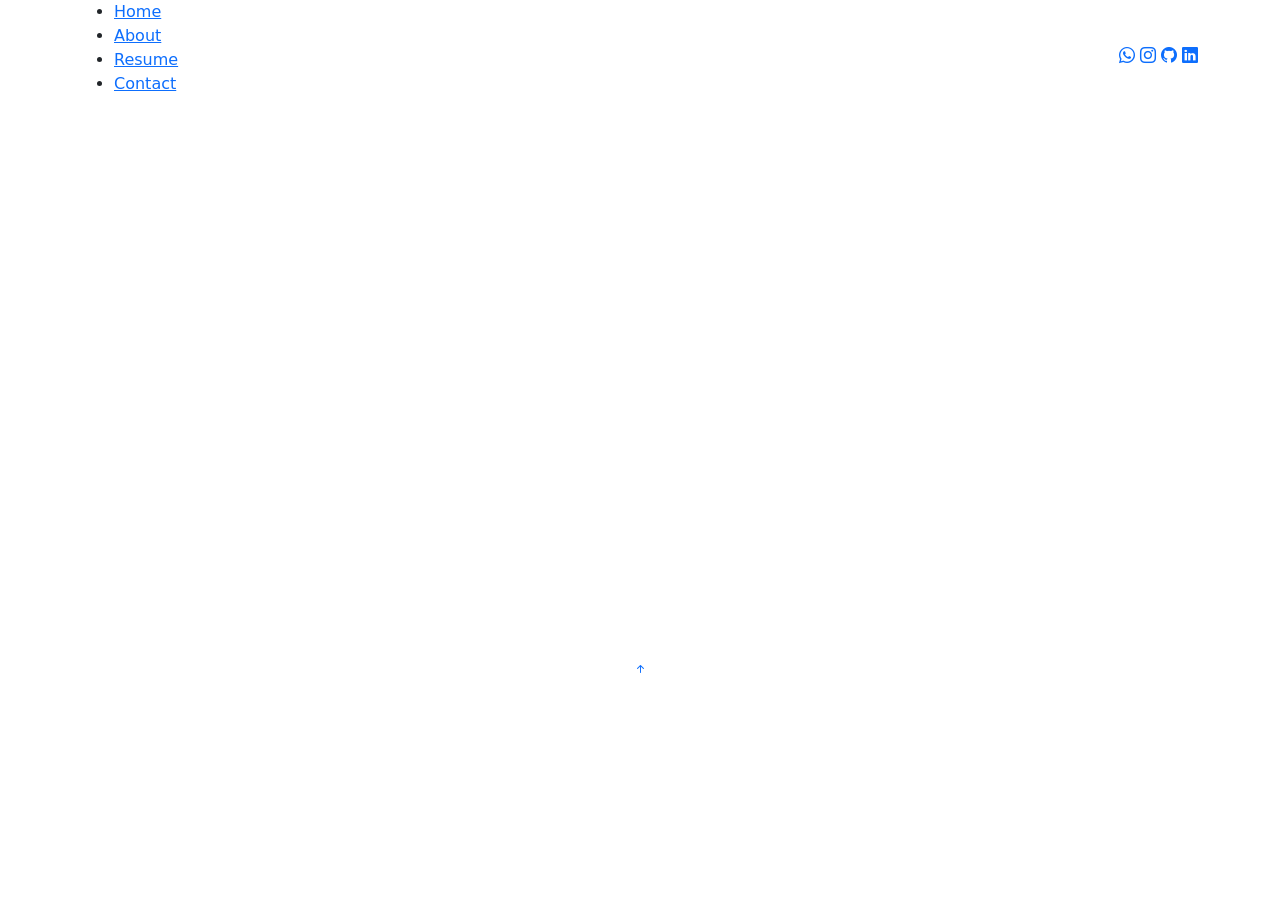
==== index.html @ 092fa34d "Add files via upload" ====
<!DOCTYPE html>
<html lang="en">

<head>
  <meta charset="utf-8">
  <meta content="width=device-width, initial-scale=1.0" name="viewport">
  <title>Index - FolioOne Bootstrap Template</title>
  <meta name="description" content="">
  <meta name="keywords" content="">

  <!-- Favicons -->
  <link href="assets/img/favicon.png" rel="icon">
  <link href="assets/img/apple-touch-icon.png" rel="apple-touch-icon">

  <!-- Fonts -->
  <link href="https://fonts.googleapis.com" rel="preconnect">
  <link href="https://fonts.gstatic.com" rel="preconnect" crossorigin>
  <link href="https://fonts.googleapis.com/css2?family=Roboto:ital,wght@0,100;0,300;0,400;0,500;0,700;0,900;1,100;1,300;1,400;1,500;1,700;1,900&family=Poppins:ital,wght@0,100;0,200;0,300;0,400;0,500;0,600;0,700;0,800;0,900;1,100;1,200;1,300;1,400;1,500;1,600;1,700;1,800;1,900&family=Raleway:ital,wght@0,100;0,200;0,300;0,400;0,500;0,600;0,700;0,800;0,900;1,100;1,200;1,300;1,400;1,500;1,600;1,700;1,800;1,900&display=swap" rel="stylesheet">

  <!-- Vendor CSS Files -->
  <link href="assets/vendor/bootstrap/css/bootstrap.min.css" rel="stylesheet">
  <link href="assets/vendor/bootstrap-icons/bootstrap-icons.css" rel="stylesheet">
  <link href="assets/vendor/aos/aos.css" rel="stylesheet">
  <link href="assets/vendor/swiper/swiper-bundle.min.css" rel="stylesheet">
  <link href="assets/vendor/glightbox/css/glightbox.min.css" rel="stylesheet">

  <!-- Main CSS File -->
  <link href="assets/css/main.css" rel="stylesheet">

  <!-- =======================================================
  * Template Name: FolioOne
  * Template URL: https://bootstrapmade.com/folioone-bootstrap-portfolio-website-template/
  * Updated: Aug 23 2025 with Bootstrap v5.3.7
  * Author: BootstrapMade.com
  * License: https://bootstrapmade.com/license/
  ======================================================== -->
</head>

<body class="index-page">

  <header id="header" class="header d-flex align-items-center light-background sticky-top">
    <div class="container position-relative d-flex align-items-center justify-content-between">

      <!-- <a href="index.html" class="logo d-flex align-items-center me-auto me-xl-0">
      <img src="assets/img/logo.webp" alt="">
      <h1 class="sitename">FolioOne</h1> 
    </a> -->

      <nav id="navmenu" class="navmenu">
        <ul>
          <li><a href="index.html" class="active">Home</a></li>
          <li><a href="about.html">About</a></li>
          <li><a href="resume.html">Resume</a></li>
          
         
          
          <li><a href="contact.html">Contact</a></li>
        </ul>
        <i class="mobile-nav-toggle d-xl-none bi bi-list"></i>
      </nav>

      <div class="header-social-links">
        <a href="https://wa.me/919526812709 "><i class="bi bi-whatsapp"></i></a>
      <a href="https://www.instagram.com/_s.a.y.a.n.t.h._/" target="_blank"><i class="bi bi-instagram"></i></a>
      <a href="https://github.com/sayanthmeleppurathsayanth123-ship-it"><i class="bi bi-github"></i></a>
          <a href="https://www.linkedin.com/in/sayanth-m-p/ "><i class="bi bi-linkedin"></i></a>
      </div>

    </div>
  </header>

  <main class="main">

    <!-- Hero Section -->
    <section id="hero" class="hero section">

      <div class="container" data-aos="fade-up" data-aos-delay="100">

        <div class="row gy-4 align-items-center">
          <div class="col-lg-6 order-2 order-lg-1">
            <div class="hero-content">
              <h1 data-aos="fade-up" data-aos-delay="200">Hello, I'm <span class="highlight">Sayanth M P</span></h1>
              <h2 data-aos="fade-up" data-aos-delay="300">Cybersecurity Researcher</h2>
              <p data-aos="fade-up" data-aos-delay="400">I am passionate about building a career in cybersecurity. I enjoy working with Linux, networking, web technologies, and security tools while continuously expanding my knowledge through practical projects and hands-on experience..</p>
              <div class="hero-actions" data-aos="fade-up" data-aos-delay="500">
                
                <a href="contact.html" class="btn btn-outline">Get In Touch</a>
              </div>
              <div class="social-links" data-aos="fade-up" data-aos-delay="600">
                <a href="https://wa.me/919526812709 "><i class="bi bi-whatsapp"></i></a>
      <a href="https://www.instagram.com/_s.a.y.a.n.t.h._/" target="_blank""><i class="bi bi-instagram"></i></a>
      <a href="https://github.com/sayanthmeleppurathsayanth123-ship-it"><i class="bi bi-github"></i></a>
          <a href="https://www.linkedin.com/in/sayanth-m-p/ "><i class="bi bi-linkedin"></i></a>
              </div>
            </div>
          </div>
          <div class="col-lg-6 order-1 order-lg-2">
            <div class="hero-image" data-aos="zoom-in" data-aos-delay="300">
              <div class="image-wrapper">
                <img src="assets/img/person/1.jpeg" alt="Sarah Mitchell" class="img-fluid">
                
                </div>
              </div>
            </div>
          </div>
        </div>

      </div>

    </section><!-- /Hero Section -->

  </main>

  <footer id="footer" class="footer">

    
  </footer>

  <!-- Scroll Top -->
  <a href="#" id="scroll-top" class="scroll-top d-flex align-items-center justify-content-center"><i class="bi bi-arrow-up-short"></i></a>

  <!-- Preloader -->
  <div id="preloader"></div>

  <!-- Vendor JS Files -->
  <script src="assets/vendor/bootstrap/js/bootstrap.bundle.min.js"></script>
  <script src="assets/vendor/php-email-form/validate.js"></script>
  <script src="assets/vendor/aos/aos.js"></script>
  <script src="assets/vendor/typed.js/typed.umd.js"></script>
  <script src="assets/vendor/waypoints/noframework.waypoints.js"></script>
  <script src="assets/vendor/purecounter/purecounter_vanilla.js"></script>
  <script src="assets/vendor/swiper/swiper-bundle.min.js"></script>
  <script src="assets/vendor/imagesloaded/imagesloaded.pkgd.min.js"></script>
  <script src="assets/vendor/isotope-layout/isotope.pkgd.min.js"></script>
  <script src="assets/vendor/glightbox/js/glightbox.min.js"></script>

  <!-- Main JS File -->
  <script src="assets/js/main.js"></script>

</body>

</html>
---- assets/css/main.css ----
/**
* Template Name: FolioOne
* Template URL: https://bootstrapmade.com/folioone-bootstrap-portfolio-website-template/
* Updated: Aug 23 2025 with Bootstrap v5.3.7
* Author: BootstrapMade.com
* License: https://bootstrapmade.com/license/
*/

/*--------------------------------------------------------------
# Font & Color Variables
# Help: https://bootstrapmade.com/color-system/
--------------------------------------------------------------*/
/* Fonts */
:root {
  --default-font: "Roboto",  system-ui, -apple-system, "Segoe UI", Roboto, "Helvetica Neue", Arial, "Noto Sans", "Liberation Sans", sans-serif, "Apple Color Emoji", "Segoe UI Emoji", "Segoe UI Symbol", "Noto Color Emoji";
  --heading-font: "Raleway",  sans-serif;
  --nav-font: "Poppins",  sans-serif;
}

/* Global Colors - The following color variables are used throughout the website. Updating them here will change the color scheme of the entire website */
:root { 
  --background-color: #101a20; /* Background color for the entire website, including individual sections */
  --default-color: #e7f2f7; /* Default color used for the majority of the text content across the entire website */
  --heading-color: #ffffff; /* Color for headings, subheadings and title throughout the website */
  --accent-color: #1387c1; /* Accent color that represents your brand on the website. It's used for buttons, links, and other elements that need to stand out */
  --surface-color: #141f26; /* The surface color is used as a background of boxed elements within sections, such as cards, icon boxes, or other elements that require a visual separation from the global background. */
  --contrast-color: #ffffff; /* Contrast color for text, ensuring readability against backgrounds of accent, heading, or default colors. */
}

/* Nav Menu Colors - The following color variables are used specifically for the navigation menu. They are separate from the global colors to allow for more customization options */
:root {
  --nav-color: #ffffff;  /* The default color of the main navmenu links */
  --nav-hover-color: #1387c1; /* Applied to main navmenu links when they are hovered over or active */
  --nav-mobile-background-color: #213642; /* Used as the background color for mobile navigation menu */
  --nav-dropdown-background-color: #051117; /* Used as the background color for dropdown items that appear when hovering over primary navigation items */
  --nav-dropdown-color: #e7f2f7; /* Used for navigation links of the dropdown items in the navigation menu. */
  --nav-dropdown-hover-color: #1387c1; /* Similar to --nav-hover-color, this color is applied to dropdown navigation links when they are hovered over. */
}

/* Color Presets - These classes override global colors when applied to any section or element, providing reuse of the sam color scheme. */

.light-background {
  --background-color: #142027;
  --surface-color: #325264;
}

.dark-background {
  --background-color: #0b1419;
  --default-color: #ffffff;
  --heading-color: #ffffff;
  --surface-color: #252525;
  --contrast-color: #ffffff;
}

/* Smooth scroll */
:root {
  scroll-behavior: smooth;
}

/*--------------------------------------------------------------
# General Styling & Shared Classes
--------------------------------------------------------------*/
body {
  color: var(--default-color);
  background-color: var(--background-color);
  font-family: var(--default-font);
}

a {
  color: var(--accent-color);
  text-decoration: none;
  transition: 0.3s;
}

a:hover {
  color: color-mix(in srgb, var(--accent-color), transparent 25%);
  text-decoration: none;
}

h1,
h2,
h3,
h4,
h5,
h6 {
  color: var(--heading-color);
  font-family: var(--heading-font);
}

/* PHP Email Form Messages
------------------------------*/
.php-email-form .error-message {
  display: none;
  background: #df1529;
  color: #ffffff;
  text-align: left;
  padding: 15px;
  margin-bottom: 24px;
  font-weight: 600;
}

.php-email-form .sent-message {
  display: none;
  color: #ffffff;
  background: #059652;
  text-align: center;
  padding: 15px;
  margin-bottom: 24px;
  font-weight: 600;
}

.php-email-form .loading {
  display: none;
  background: var(--surface-color);
  text-align: center;
  padding: 15px;
  margin-bottom: 24px;
}

.php-email-form .loading:before {
  content: "";
  display: inline-block;
  border-radius: 50%;
  width: 24px;
  height: 24px;
  margin: 0 10px -6px 0;
  border: 3px solid var(--accent-color);
  border-top-color: var(--surface-color);
  animation: php-email-form-loading 1s linear infinite;
}

@keyframes php-email-form-loading {
  0% {
    transform: rotate(0deg);
  }

  100% {
    transform: rotate(360deg);
  }
}

/*--------------------------------------------------------------
# Global Header
--------------------------------------------------------------*/
.header {
  --background-color: rgba(255, 255, 255, 0);
  color: var(--default-color);
  background-color: var(--background-color);
  padding: 15px 0;
  transition: all 0.5s;
  z-index: 997;
  border-bottom: 1px solid color-mix(in srgb, var(--default-color), transparent 92%);
}

.header .logo {
  line-height: 1;
}

.header .logo img {
  max-height: 36px;
  margin-right: 8px;
}

.header .logo h1 {
  font-size: 32px;
  margin: 0;
  font-weight: 400;
  color: var(--heading-color);
}

.header .header-social-links {
  padding-right: 15px;
}

.header .header-social-links a {
  color: color-mix(in srgb, var(--default-color), transparent 40%);
  padding-left: 6px;
  display: inline-block;
  transition: 0.3s;
  font-size: 16px;
}

.header .header-social-links a:hover {
  color: var(--default-color);
}

.header .header-social-links a i {
  line-height: 0px;
}

@media (max-width: 1200px) {
  .header .logo {
    order: 1;
  }

  .header .header-social-links {
    order: 2;
  }

  .header .navmenu {
    order: 3;
  }
}

/* Global Header on Scroll
------------------------------*/
.scrolled .header {
  --background-color: rgba(16, 26, 32, 0.9);
}

/*--------------------------------------------------------------
# Navigation Menu
--------------------------------------------------------------*/
/* Desktop Navigation */
@media (min-width: 1200px) {
  .navmenu {
    padding: 0;
  }

  .navmenu ul {
    margin: 0;
    padding: 0;
    display: flex;
    list-style: none;
    align-items: center;
  }

  .navmenu li {
    position: relative;
  }

  .navmenu>ul>li {
    white-space: nowrap;
    padding: 15px 28px 15px 0;
  }

  .navmenu>ul>li:last-child {
    padding-right: 0;
  }

  .navmenu a,
  .navmenu a:focus {
    color: var(--nav-color);
    font-size: 15px;
    padding: 0 2px;
    font-family: var(--nav-font);
    font-weight: 400;
    display: flex;
    align-items: center;
    justify-content: space-between;
    white-space: nowrap;
    transition: 0.3s;
    position: relative;
  }

  .navmenu a i,
  .navmenu a:focus i {
    font-size: 12px;
    line-height: 0;
    margin-left: 5px;
    transition: 0.3s;
  }

  .navmenu>ul>li>a:before {
    content: "";
    position: absolute;
    height: 2px;
    bottom: -6px;
    left: 0;
    background-color: var(--nav-hover-color);
    visibility: hidden;
    width: 0px;
    transition: all 0.3s ease-in-out 0s;
  }

  .navmenu a:hover:before,
  .navmenu li:hover>a:before,
  .navmenu .active:before {
    visibility: visible;
    width: 25px;
  }

  .navmenu li:hover>a,
  .navmenu .active,
  .navmenu .active:focus {
    color: var(--nav-hover-color);
  }

  .navmenu .dropdown ul {
    margin: 0;
    padding: 10px 0;
    background: var(--nav-dropdown-background-color);
    display: block;
    position: absolute;
    visibility: hidden;
    left: -5px;
    top: 130%;
    opacity: 0;
    transition: 0.3s;
    border-radius: 4px;
    z-index: 99;
    box-shadow: 0px 0px 30px rgba(0, 0, 0, 0.1);
  }

  .navmenu .dropdown ul li {
    min-width: 200px;
  }

  .navmenu .dropdown ul a {
    padding: 10px 20px;
    font-size: 15px;
    text-transform: none;
    color: var(--nav-dropdown-color);
  }

  .navmenu .dropdown ul a i {
    font-size: 12px;
  }

  .navmenu .dropdown ul a:hover,
  .navmenu .dropdown ul .active:hover,
  .navmenu .dropdown ul li:hover>a {
    color: var(--nav-dropdown-hover-color);
  }

  .navmenu .dropdown:hover>ul {
    opacity: 1;
    top: 100%;
    visibility: visible;
  }

  .navmenu .dropdown .dropdown ul {
    top: 0;
    left: -90%;
    visibility: hidden;
  }

  .navmenu .dropdown .dropdown:hover>ul {
    opacity: 1;
    top: 0;
    left: -100%;
    visibility: visible;
  }
}

/* Mobile Navigation */
@media (max-width: 1199px) {
  .mobile-nav-toggle {
    color: var(--nav-color);
    font-size: 28px;
    line-height: 0;
    margin-right: 10px;
    cursor: pointer;
    transition: color 0.3s;
  }

  .navmenu {
    padding: 0;
    z-index: 9997;
  }

  .navmenu ul {
    display: none;
    list-style: none;
    position: absolute;
    inset: 60px 20px 20px 20px;
    padding: 10px 0;
    margin: 0;
    border-radius: 6px;
    background-color: var(--nav-mobile-background-color);
    border: 1px solid color-mix(in srgb, var(--default-color), transparent 90%);
    box-shadow: none;
    overflow-y: auto;
    transition: 0.3s;
    z-index: 9998;
  }

  .navmenu a,
  .navmenu a:focus {
    color: var(--nav-dropdown-color);
    padding: 10px 20px;
    font-family: var(--nav-font);
    font-size: 17px;
    font-weight: 500;
    display: flex;
    align-items: center;
    justify-content: space-between;
    white-space: nowrap;
    transition: 0.3s;
  }

  .navmenu a i,
  .navmenu a:focus i {
    font-size: 12px;
    line-height: 0;
    margin-left: 5px;
    width: 30px;
    height: 30px;
    display: flex;
    align-items: center;
    justify-content: center;
    border-radius: 50%;
    transition: 0.3s;
    background-color: color-mix(in srgb, var(--accent-color), transparent 90%);
  }

  .navmenu a i:hover,
  .navmenu a:focus i:hover {
    background-color: var(--accent-color);
    color: var(--contrast-color);
  }

  .navmenu a:hover,
  .navmenu .active,
  .navmenu .active:focus {
    color: var(--nav-dropdown-hover-color);
  }

  .navmenu .active i,
  .navmenu .active:focus i {
    background-color: var(--accent-color);
    color: var(--contrast-color);
    transform: rotate(180deg);
  }

  .navmenu .dropdown ul {
    position: static;
    display: none;
    z-index: 99;
    padding: 10px 0;
    margin: 10px 20px;
    background-color: var(--nav-dropdown-background-color);
    transition: all 0.5s ease-in-out;
  }

  .navmenu .dropdown ul ul {
    background-color: rgba(33, 37, 41, 0.1);
  }

  .navmenu .dropdown>.dropdown-active {
    display: block;
    background-color: rgba(33, 37, 41, 0.03);
  }

  .mobile-nav-active {
    overflow: hidden;
  }

  .mobile-nav-active .mobile-nav-toggle {
    color: #fff;
    position: absolute;
    font-size: 32px;
    top: 15px;
    right: 15px;
    margin-right: 0;
    z-index: 9999;
  }

  .mobile-nav-active .navmenu {
    position: fixed;
    overflow: hidden;
    inset: 0;
    background: rgba(33, 37, 41, 0.8);
    transition: 0.3s;
  }

  .mobile-nav-active .navmenu>ul {
    display: block;
  }
}

/*--------------------------------------------------------------
# Global Footer
--------------------------------------------------------------*/
.footer {
  color: var(--default-color);
  background-color: var(--background-color);
  font-size: 14px;
  padding: 40px 0;
  position: relative;
  border-top: 1px solid color-mix(in srgb, var(--default-color), transparent 92%);
}

.footer .copyright p {
  margin-bottom: 0;
}

.footer .social-links {
  margin-top: 20px;
}

.footer .social-links a {
  display: flex;
  align-items: center;
  justify-content: center;
  width: 40px;
  height: 40px;
  border-radius: 50%;
  border: 1px solid color-mix(in srgb, var(--default-color), transparent 50%);
  font-size: 16px;
  color: color-mix(in srgb, var(--default-color), transparent 50%);
  margin: 0 5px;
  transition: 0.3s;
}

.footer .social-links a:hover {
  color: var(--accent-color);
  border-color: var(--accent-color);
}

.footer .credits {
  margin-top: 10px;
  font-size: 13px;
  text-align: center;
}

/*--------------------------------------------------------------
# Preloader
--------------------------------------------------------------*/
#preloader {
  position: fixed;
  inset: 0;
  z-index: 9999;
  overflow: hidden;
  background-color: var(--background-color);
  transition: all 0.6s ease-out;
  width: 100%;
  height: 100vh;
}

#preloader:before,
#preloader:after {
  content: "";
  position: absolute;
  border: 4px solid var(--accent-color);
  border-radius: 50%;
  animation: animate-preloader 2s cubic-bezier(0, 0.2, 0.8, 1) infinite;
}

#preloader:after {
  animation-delay: -0.5s;
}

@keyframes animate-preloader {
  0% {
    width: 10px;
    height: 10px;
    top: calc(50% - 5px);
    left: calc(50% - 5px);
    opacity: 1;
  }

  100% {
    width: 72px;
    height: 72px;
    top: calc(50% - 36px);
    left: calc(50% - 36px);
    opacity: 0;
  }
}

/*--------------------------------------------------------------
# Scroll Top Button
--------------------------------------------------------------*/
.scroll-top {
  position: fixed;
  visibility: hidden;
  opacity: 0;
  right: 15px;
  bottom: -15px;
  z-index: 99999;
  background-color: var(--accent-color);
  width: 44px;
  height: 44px;
  border-radius: 50px;
  transition: all 0.4s;
}

.scroll-top i {
  font-size: 24px;
  color: var(--contrast-color);
  line-height: 0;
}

.scroll-top:hover {
  background-color: color-mix(in srgb, var(--accent-color), transparent 20%);
  color: var(--contrast-color);
}

.scroll-top.active {
  visibility: visible;
  opacity: 1;
  bottom: 15px;
}

/*--------------------------------------------------------------
# Disable aos animation delay on mobile devices
--------------------------------------------------------------*/
@media screen and (max-width: 768px) {
  [data-aos-delay] {
    transition-delay: 0 !important;
  }
}

/*--------------------------------------------------------------
# Global Page Titles & Breadcrumbs
--------------------------------------------------------------*/
.page-title {
  color: var(--default-color);
  background-color: var(--background-color);
  position: relative;
}

.page-title .heading {
  padding: 80px 0;
  border-top: 1px solid color-mix(in srgb, var(--default-color), transparent 90%);
}

.page-title .heading h1 {
  font-size: 38px;
  font-weight: 700;
}

.page-title nav {
  background-color: color-mix(in srgb, var(--default-color), transparent 96%);
  padding: 20px 0;
}

.page-title nav ol {
  display: flex;
  flex-wrap: wrap;
  list-style: none;
  padding: 0;
  margin: 0;
  font-size: 16px;
  font-weight: 400;
}

.page-title nav ol li+li {
  padding-left: 10px;
}

.page-title nav ol li+li::before {
  content: "/";
  display: inline-block;
  padding-right: 10px;
  color: color-mix(in srgb, var(--default-color), transparent 70%);
}

/*--------------------------------------------------------------
# Global Sections
--------------------------------------------------------------*/
section,
.section {
  color: var(--default-color);
  background-color: var(--background-color);
  padding: 60px 0;
  scroll-margin-top: 100px;
  overflow: clip;
}

@media (max-width: 1199px) {

  section,
  .section {
    scroll-margin-top: 66px;
  }
}

/*--------------------------------------------------------------
# Global Section Titles
--------------------------------------------------------------*/
.section-title {
  text-align: center;
  padding-bottom: 60px;
  position: relative;
}

.section-title h2 {
  font-size: 3.5rem;
  font-weight: 400;
  line-height: 1.2;
  color: var(--heading-color);
  margin-bottom: 1.5rem;
  letter-spacing: -1px;
}

@media (max-width: 768px) {
  .section-title h2 {
    font-size: 2.5rem;
  }
}

.section-title p {
  font-size: 1.125rem;
  line-height: 1.8;
  color: color-mix(in srgb, var(--default-color), transparent 25%);
  max-width: 900px;
  margin: 0 auto;
  text-wrap: balance;
}

/*--------------------------------------------------------------
# Hero Section
--------------------------------------------------------------*/
.hero {
  padding: 80px 0;
  min-height: 100vh;
  display: flex;
  align-items: center;
}

.hero .hero-content h1 {
  font-size: 3.5rem;
  font-weight: 700;
  margin-bottom: 1rem;
  line-height: 1.2;
}

.hero .hero-content h1 .highlight {
  color: var(--accent-color);
  position: relative;
}

.hero .hero-content h1 .highlight::after {
  content: "";
  position: absolute;
  bottom: 0;
  left: 0;
  width: 100%;
  height: 3px;
  background: linear-gradient(90deg, var(--accent-color), color-mix(in srgb, var(--accent-color), transparent 50%));
  border-radius: 2px;
}

@media (max-width: 768px) {
  .hero .hero-content h1 {
    font-size: 2.5rem;
  }
}

.hero .hero-content h2 {
  font-size: 1.5rem;
  font-weight: 400;
  margin-bottom: 2rem;
  color: color-mix(in srgb, var(--default-color), transparent 20%);
}

.hero .hero-content h2 .typed {
  color: var(--accent-color);
  font-weight: 600;
}

@media (max-width: 768px) {
  .hero .hero-content h2 {
    font-size: 1.25rem;
  }
}

.hero .hero-content p {
  font-size: 1.1rem;
  line-height: 1.6;
  margin-bottom: 2.5rem;
  color: color-mix(in srgb, var(--default-color), transparent 30%);
}

.hero .hero-actions {
  display: flex;
  gap: 1rem;
  margin-bottom: 3rem;
}

.hero .hero-actions .btn {
  padding: 12px 30px;
  border-radius: 50px;
  font-weight: 600;
  text-decoration: none;
  transition: all 0.3s ease;
  border: 2px solid;
}

.hero .hero-actions .btn.btn-primary {
  background: var(--accent-color);
  color: var(--contrast-color);
  border-color: var(--accent-color);
}

.hero .hero-actions .btn.btn-primary:hover {
  background: color-mix(in srgb, var(--accent-color), black 15%);
  border-color: color-mix(in srgb, var(--accent-color), black 15%);
  transform: translateY(-2px);
}

.hero .hero-actions .btn.btn-outline {
  background: transparent;
  color: var(--accent-color);
  border-color: var(--accent-color);
}

.hero .hero-actions .btn.btn-outline:hover {
  transform: translateY(-2px);
}

@media (max-width: 576px) {
  .hero .hero-actions {
    flex-direction: column;
  }

  .hero .hero-actions .btn {
    text-align: center;
  }
}

.hero .social-links {
  display: flex;
  gap: 1rem;
}

.hero .social-links a {
  width: 45px;
  height: 45px;
  background: var(--surface-color);
  border-radius: 50%;
  display: flex;
  align-items: center;
  justify-content: center;
  color: var(--default-color);
  font-size: 1.2rem;
  transition: all 0.3s ease;
}

.hero .social-links a:hover {
  background: var(--accent-color);
  color: var(--contrast-color);
  transform: translateY(-3px);
  box-shadow: 0 8px 25px color-mix(in srgb, var(--accent-color), transparent 70%);
}

.hero .hero-image {
  position: relative;
}

.hero .hero-image .image-wrapper {
  position: relative;
  max-width: 450px;
  margin: 0 auto;
}

.hero .hero-image .image-wrapper img {
  border-radius: 20px;
  box-shadow: 0 5px 15px color-mix(in srgb, var(--default-color), transparent 95%);
  transition: transform 0.3s ease;
}

.hero .hero-image .image-wrapper img:hover {
  transform: scale(1.02);
}

.hero .hero-image .floating-elements {
  position: absolute;
  top: 0;
  left: 0;
  right: 0;
  bottom: 0;
  pointer-events: none;
}

.hero .hero-image .floating-elements .floating-card {
  position: absolute;
  background: var(--surface-color);
  padding: 15px 20px;
  border-radius: 15px;
  box-shadow: 0 10px 30px color-mix(in srgb, var(--default-color), transparent 90%);
  display: flex;
  align-items: center;
  gap: 10px;
  font-weight: 600;
  animation: float 3s ease-in-out infinite;
}

.hero .hero-image .floating-elements .floating-card i {
  font-size: 1.5rem;
  color: var(--accent-color);
}

.hero .hero-image .floating-elements .floating-card.design {
  top: 10%;
  right: -10%;
  animation-delay: 0s;
}

.hero .hero-image .floating-elements .floating-card.code {
  bottom: 30%;
  left: -15%;
  animation-delay: 1s;
}

.hero .hero-image .floating-elements .floating-card.creativity {
  top: 60%;
  right: -5%;
  animation-delay: 2s;
}

@media (max-width: 992px) {
  .hero .hero-image .floating-elements .floating-card {
    display: none;
  }
}

@keyframes float {

  0%,
  100% {
    transform: translateY(0px);
  }

  50% {
    transform: translateY(-10px);
  }
}

@media (max-width: 992px) {
  .hero .hero-content {
    text-align: center;
    margin-bottom: 3rem;
  }
}

/*--------------------------------------------------------------
# About Section
--------------------------------------------------------------*/
.about .intro-content .eyebrow {
  display: inline-block;
  letter-spacing: 0.12em;
  text-transform: uppercase;
  font-size: 12px;
  color: color-mix(in srgb, var(--default-color), transparent 40%);
  margin-bottom: 16px;
}

.about .intro-content .headline {
  font-family: var(--heading-font);
  font-weight: 300;
  line-height: 1.2;
  font-size: clamp(28px, 4vw, 44px);
  margin: 0 0 24px 0;
}

.about .intro-content .lead {
  font-size: 18px;
  line-height: 1.8;
  color: color-mix(in srgb, var(--default-color), transparent 10%);
  margin-bottom: 24px;
}

.about .intro-content p {
  line-height: 1.8;
  margin-bottom: 24px;
  color: color-mix(in srgb, var(--default-color), transparent 5%);
}

.about .intro-content .cta-group {
  display: flex;
  gap: 24px;
  align-items: center;
  margin-top: 24px;
}

.about .intro-content .cta-group .btn-ghost {
  display: inline-flex;
  align-items: center;
  gap: 8px;
  padding: 12px 18px;
  border-radius: 6px;
  color: var(--accent-color);
  background: color-mix(in srgb, var(--accent-color), transparent 92%);
  border: 1px solid color-mix(in srgb, var(--accent-color), transparent 70%);
  transition: 0.3s ease-in-out;
}

.about .intro-content .cta-group .btn-ghost:hover,
.about .intro-content .cta-group .btn-ghost:focus {
  color: var(--contrast-color);
  background: var(--accent-color);
  border-color: var(--accent-color);
  outline: none;
  box-shadow: 0 0 0 3px color-mix(in srgb, var(--accent-color), transparent 70%);
}

.about .intro-content .cta-group .link-underline {
  display: inline-flex;
  align-items: center;
  gap: 8px;
  position: relative;
  color: var(--accent-color);
  padding-bottom: 4px;
  transition: 0.3s ease-in-out;
}

.about .intro-content .cta-group .link-underline::after {
  content: "";
  position: absolute;
  left: 0;
  right: 0;
  bottom: 0;
  height: 1px;
  background: color-mix(in srgb, var(--accent-color), transparent 40%);
  transform: scaleX(0.4);
  transform-origin: left;
  transition: 0.3s ease-in-out;
}

.about .intro-content .cta-group .link-underline:hover,
.about .intro-content .cta-group .link-underline:focus {
  color: color-mix(in srgb, var(--accent-color), transparent 10%);
  outline: none;
}

.about .intro-content .cta-group .link-underline:hover::after,
.about .intro-content .cta-group .link-underline:focus::after {
  transform: scaleX(1);
}

.about .profile-figure {
  margin: 0;
}

.about .profile-figure .profile-photo {
  width: 88%;
  max-width: 440px;
  border-radius: 18px;
  box-shadow: 0 10px 30px color-mix(in srgb, var(--default-color), transparent 92%);
  transform: translateY(0);
  transition: transform 0.3s ease-in-out;
}

.about .profile-figure .profile-caption {
  margin-top: 24px;
  display: flex;
  align-items: center;
  justify-content: center;
}

.about .profile-figure .profile-caption .meta {
  font-size: 14px;
  color: color-mix(in srgb, var(--default-color), transparent 20%);
}

.about .profile-figure .profile-caption .meta .funfact {
  font-size: 13px;
  margin-top: 4px;
  color: color-mix(in srgb, var(--default-color), transparent 35%);
}

.about .profile-figure:hover .profile-photo {
  transform: translateY(-4px);
}

.about .skill-item {
  padding: 24px;
  border-radius: 6px;
  transition: 0.3s ease-in-out;
  background: color-mix(in srgb, var(--surface-color), var(--accent-color) 2%);
  border: 1px solid color-mix(in srgb, var(--default-color), transparent 88%);
  height: 100%;
}

.about .skill-item i {
  font-size: 24px;
  color: var(--accent-color);
  margin-bottom: 16px;
  display: inline-block;
}

.about .skill-item h3 {
  font-size: 16px;
  margin-bottom: 6px;
  font-weight: 500;
}

.about .skill-item p {
  margin: 0;
  font-size: 14px;
  color: color-mix(in srgb, var(--default-color), transparent 25%);
}

.about .skill-item:hover {
  transform: translateY(-3px);
  border-color: color-mix(in srgb, var(--accent-color), transparent 60%);
  box-shadow: 0 10px 30px color-mix(in srgb, var(--default-color), transparent 92%);
}

.about .timeline-item {
  position: relative;
  padding-left: 26px;
}

.about .timeline-item time {
  display: inline-block;
  font-size: 12px;
  letter-spacing: 0.08em;
  text-transform: uppercase;
  color: color-mix(in srgb, var(--default-color), transparent 45%);
  margin-bottom: 6px;
}

.about .timeline-item h4 {
  font-size: 18px;
  font-weight: 400;
  margin: 0 0 6px;
}

.about .timeline-item p {
  font-size: 14px;
  color: color-mix(in srgb, var(--default-color), transparent 25%);
  margin: 0;
}

.about .timeline-item .dot {
  position: absolute;
  left: 0;
  top: 4px;
  width: 10px;
  height: 10px;
  border-radius: 50%;
  background: var(--accent-color);
  box-shadow: 0 0 0 6px color-mix(in srgb, var(--accent-color), transparent 80%);
}

.about .personal-quote {
  padding: 24px 0;
}

.about .personal-quote p {
  font-family: var(--heading-font);
  font-weight: 300;
  font-size: clamp(20px, 3vw, 28px);
  line-height: 1.5;
  color: color-mix(in srgb, var(--default-color), transparent 5%);
  margin: 0 auto;
  max-width: 800px;
}

.about .fact-pill {
  display: flex;
  align-items: center;
  justify-content: center;
  gap: 10px;
  padding: 10px 14px;
  border-radius: 999px;
  border: 1px solid color-mix(in srgb, var(--default-color), transparent 85%);
  background: var(--surface-color);
  color: color-mix(in srgb, var(--default-color), transparent 10%);
  transition: 0.3s ease-in-out;
}

.about .fact-pill i {
  color: var(--accent-color);
}

.about .fact-pill span {
  font-size: 14px;
}

.about .fact-pill:hover {
  transform: translateY(-2px);
  border-color: color-mix(in srgb, var(--accent-color), transparent 60%);
  box-shadow: 0 10px 30px color-mix(in srgb, var(--default-color), transparent 92%);
}

.about .fact-pill:focus-within {
  box-shadow: 0 0 0 3px color-mix(in srgb, var(--accent-color), transparent 70%);
}

@media (max-width: 992px) {
  .about .profile-figure {
    text-align: center !important;
  }

  .about .profile-figure .profile-photo {
    width: 72%;
  }

  .about .intro-content .cta-group {
    flex-wrap: wrap;
  }
}

@media (max-width: 576px) {
  .about .profile-figure .profile-photo {
    width: 100%;
  }
}

/*--------------------------------------------------------------
# Skills Section
--------------------------------------------------------------*/
.skills .skill-box {
  background-color: var(--surface-color);
  padding: 2rem;
  border-radius: 8px;
  box-shadow: 0 0 20px rgba(0, 0, 0, 0.05);
}

.skills .skill-box h3 {
  font-size: 1.2rem;
  margin-bottom: 1rem;
  font-weight: 600;
}

.skills .skill-box p {
  font-size: 0.9rem;
  margin-bottom: 0.8rem;
  opacity: 0.6;
}

.skills .skill-box .progress {
  background-color: color-mix(in srgb, var(--accent-color), transparent 85%);
  border-radius: 50px;
  height: 8px;
  margin-top: 5px;
  overflow: hidden;
}

.skills .skill-box .progress .progress-bar {
  background-color: var(--accent-color);
  height: 100%;
  position: relative;
  border-radius: 50px;
  transition: 0.9s;
  width: 1px;
}

/*--------------------------------------------------------------
# Stats Section
--------------------------------------------------------------*/
.stats .avatars {
  position: relative;
}

.stats .avatars img {
  width: 60px;
  height: 60px;
  border: 3px solid var(--accent-color);
  margin-right: -15px;
  transition: transform 0.3s ease;
}

.stats .avatars img:hover {
  transform: translateY(-5px);
  z-index: 2;
}

.stats .counters h2 {
  color: var(--heading-color);
  font-size: 48px;
  font-weight: 700;
  margin-bottom: 10px;
}

.stats .counters h2 span {
  display: inline-block;
}

.stats .counters p {
  color: var(--default-color);
  font-size: 18px;
  margin: 0;
  opacity: 0.9;
}

@media (max-width: 991px) {
  .stats .row {
    text-align: center;
  }

  .stats .avatars {
    justify-content: center;
    margin-bottom: 40px;
  }

  .stats .counters h2 {
    font-size: 36px;
  }

  .stats .counters p {
    font-size: 16px;
  }

  .stats .counters .col-md-4 {
    margin-bottom: 30px;
  }

  .stats .counters .col-md-4:last-child {
    margin-bottom: 0;
  }
}

@media (max-width: 576px) {
  .stats {
    padding: 60px 0;
  }

  .stats .avatars {
    flex-wrap: wrap;
    justify-content: center;
  }

  .stats .avatars img {
    margin: 0 -8px;
  }
}

/*--------------------------------------------------------------
# Testimonials Section
--------------------------------------------------------------*/
.testimonials .testimonials-carousel,
.testimonials .testimonials-slider {
  overflow: hidden;
}

.testimonials .testimonial-item .testimonial-content {
  border-left: 3px solid var(--accent-color);
  padding-left: 30px;
}

.testimonials .testimonial-item .testimonial-img {
  border-radius: 50%;
  border: 4px solid var(--background-color);
  margin: 0 auto;
}

.testimonials .testimonial-item h3 {
  font-size: 20px;
  font-weight: bold;
  margin: 10px 0 5px 0;
}

.testimonials .testimonial-item h4 {
  font-size: 14px;
  color: color-mix(in srgb, var(--default-color), transparent 40%);
  margin: 0 0 10px 0;
}

.testimonials .testimonial-item .stars i {
  color: #ffc107;
  margin: 0 1px;
}

.testimonials .testimonial-item .quote-icon-left,
.testimonials .testimonial-item .quote-icon-right {
  color: color-mix(in srgb, var(--accent-color), transparent 50%);
  font-size: 26px;
  line-height: 0;
}

.testimonials .testimonial-item .quote-icon-left {
  display: inline-block;
  left: -5px;
  position: relative;
}

.testimonials .testimonial-item .quote-icon-right {
  display: inline-block;
  right: -5px;
  position: relative;
  top: 10px;
  transform: scale(-1, -1);
}

.testimonials .testimonial-item p {
  font-style: italic;
}

.testimonials .swiper-wrapper {
  height: auto;
}

.testimonials .swiper-pagination {
  margin-top: 30px;
  position: relative;
}

.testimonials .swiper-pagination .swiper-pagination-bullet {
  width: 12px;
  height: 12px;
  background-color: color-mix(in srgb, var(--default-color), transparent 85%);
  opacity: 1;
}

.testimonials .swiper-pagination .swiper-pagination-bullet-active {
  background-color: var(--accent-color);
}

/*--------------------------------------------------------------
# Resume Section
--------------------------------------------------------------*/
.resume .resume-item {
  margin-bottom: 3rem;
}

.resume .resume-item .resume-title {
  font-size: 1.75rem;
  font-weight: 700;
  margin-bottom: 1.5rem;
  padding-bottom: 1.5rem;
  position: relative;
  color: var(--heading-color);
}

.resume .resume-item .resume-title::after {
  content: "";
  position: absolute;
  display: block;
  width: 50px;
  height: 3px;
  background: var(--accent-color);
  bottom: 0;
  left: 0;
}

.resume .resume-item .resume-content {
  padding-left: 1.25rem;
  border-left: 2px solid color-mix(in srgb, var(--accent-color), transparent 85%);
}

.resume .resume-item article {
  position: relative;
  margin-bottom: 2.5rem;
}

.resume .resume-item article::before {
  content: "";
  position: absolute;
  width: 16px;
  height: 16px;
  border-radius: 50%;
  left: -1.8rem;
  top: 0.25rem;
  background: var(--background-color);
  border: 2px solid var(--accent-color);
}

.resume .resume-item article h4 {
  font-size: 1.25rem;
  font-weight: 600;
  margin-bottom: 0.5rem;
  color: var(--heading-color);
}

.resume .resume-item article h5 {
  font-size: 1rem;
  background: color-mix(in srgb, var(--accent-color), transparent 92%);
  padding: 0.375rem 0.75rem;
  display: inline-block;
  font-weight: 600;
  margin: 0.5rem 0;
  color: var(--accent-color);
  border-radius: 4px;
}

.resume .resume-item article .institution,
.resume .resume-item article .company {
  font-size: 1rem;
  margin-bottom: 1rem;
  color: color-mix(in srgb, var(--default-color), transparent 25%);
}

.resume .resume-item article p {
  margin-bottom: 1rem;
}

.resume .resume-item article ul {
  padding-left: 1.25rem;
  margin-bottom: 0;
}

.resume .resume-item article ul li {
  padding-bottom: 0.75rem;
  position: relative;
}

.resume .resume-item article ul li:last-child {
  padding-bottom: 0;
}

.resume .skill-item {
  margin-bottom: 2rem;
}

.resume .skill-item h4 {
  font-size: 1rem;
  font-weight: 600;
  margin-bottom: 0.75rem;
  color: var(--heading-color);
}

.resume .skill-item .progress {
  height: 0.75rem;
  background-color: color-mix(in srgb, var(--accent-color), transparent 92%);
  border-radius: 1rem;
  overflow: visible;
}

.resume .skill-item .progress .progress-bar {
  background-color: var(--accent-color);
  position: relative;
  border-radius: 1rem;
  width: 0;
  transition: width 1s ease;
}

.resume .skill-item .progress .progress-bar::after {
  content: attr(aria-valuenow) "%";
  position: absolute;
  right: 0;
  top: -1.75rem;
  font-size: 0.875rem;
  font-weight: 600;
  color: var(--accent-color);
}

@media (max-width: 991.98px) {
  .resume .resume-item {
    margin-bottom: 2rem;
  }
}

@media (max-width: 767.98px) {
  .resume .resume-content {
    padding-left: 1rem !important;
  }

  .resume article::before {
    left: -2rem !important;
  }
}

/*--------------------------------------------------------------
# Services Section
--------------------------------------------------------------*/
.services .service-item {
  display: flex;
  background-color: var(--surface-color);
  border-radius: 12px;
  padding: 2rem;
  height: 100%;
  position: relative;
  overflow: hidden;
  box-shadow: 0 5px 20px rgba(0, 0, 0, 0.03);
  transition: all 0.4s ease;
}

.services .service-item::before {
  content: "";
  position: absolute;
  left: 0;
  top: 0;
  height: 100%;
  width: 4px;
  background-color: var(--accent-color);
  transform: scaleY(0);
  transform-origin: bottom;
  transition: transform 0.4s cubic-bezier(0.65, 0, 0.35, 1);
}

.services .service-item:hover {
  box-shadow: 0 10px 30px rgba(0, 0, 0, 0.08);
  transform: translateY(-5px);
}

.services .service-item:hover::before {
  transform: scaleY(1);
}

.services .service-item:hover .service-icon {
  background-color: var(--accent-color);
  color: var(--contrast-color);
  transform: rotateY(180deg);
}

.services .service-item:hover .service-icon i {
  transform: rotateY(180deg);
}

.services .service-item:hover .service-link i {
  transform: translateX(5px);
}

.services .service-icon {
  flex-shrink: 0;
  width: 70px;
  height: 70px;
  border-radius: 12px;
  background-color: color-mix(in srgb, var(--accent-color), transparent 90%);
  color: var(--accent-color);
  display: flex;
  align-items: center;
  justify-content: center;
  margin-right: 1.5rem;
  transition: all 0.5s ease;
}

.services .service-icon i {
  font-size: 2rem;
  transition: transform 0.5s ease;
}

.services .service-content {
  flex-grow: 1;
}

.services .service-content h3 {
  font-size: 1.4rem;
  margin-bottom: 1rem;
  font-weight: 700;
  color: var(--heading-color);
}

.services .service-content p {
  margin-bottom: 1.25rem;
  color: color-mix(in srgb, var(--default-color), transparent 20%);
}

.services .service-link {
  display: inline-flex;
  align-items: center;
  color: var(--accent-color);
  font-weight: 600;
  text-decoration: none;
  transition: color 0.3s ease;
}

.services .service-link span {
  margin-right: 0.5rem;
}

.services .service-link i {
  transition: transform 0.3s ease;
}

.services .service-link:hover {
  color: color-mix(in srgb, var(--accent-color), transparent 25%);
}

@media (max-width: 767.98px) {
  .services .service-item {
    padding: 1.5rem;
    margin-bottom: 1rem;
  }

  .services .service-icon {
    width: 60px;
    height: 60px;
    margin-right: 1rem;
  }

  .services .service-icon i {
    font-size: 1.5rem;
  }

  .services .service-content h3 {
    font-size: 1.2rem;
    margin-bottom: 0.75rem;
  }

  .services .service-content p {
    margin-bottom: 1rem;
    font-size: 0.95rem;
  }
}

@media (max-width: 575.98px) {
  .services .service-item {
    flex-direction: column;
    text-align: center;
  }

  .services .service-item::before {
    width: 100%;
    height: 4px;
    transform: scaleX(0);
    transform-origin: left;
  }

  .services .service-item:hover::before {
    transform: scaleX(1);
  }

  .services .service-icon {
    margin-right: 0;
    margin-bottom: 1.25rem;
  }

  .services .service-link {
    justify-content: center;
  }
}

/*--------------------------------------------------------------
# Service Details Section
--------------------------------------------------------------*/
.service-details .service-hero {
  margin-bottom: 4rem;
}

.service-details .service-hero .service-meta {
  display: flex;
  align-items: center;
  gap: 1rem;
  margin-bottom: 1.5rem;
}

.service-details .service-hero .service-meta .service-category {
  background: color-mix(in srgb, var(--accent-color), transparent 85%);
  color: var(--accent-color);
  padding: 0.5rem 1rem;
  border-radius: 20px;
  font-size: 0.85rem;
  font-weight: 500;
  letter-spacing: 0.5px;
}

.service-details .service-hero .service-meta .reading-time {
  color: color-mix(in srgb, var(--default-color), transparent 50%);
  font-size: 0.9rem;
  font-weight: 300;
}

.service-details .service-hero h1 {
  font-size: 3.5rem;
  font-weight: 300;
  line-height: 1.2;
  margin-bottom: 1.5rem;
  color: var(--heading-color);
  letter-spacing: -0.02em;
}

.service-details .service-hero .service-description {
  font-size: 1.25rem;
  line-height: 1.7;
  color: color-mix(in srgb, var(--default-color), transparent 25%);
  font-weight: 300;
  margin: 0;
}

.service-details .service-visual {
  margin-bottom: 4rem;
  overflow: hidden;
  border-radius: 4px;
}

.service-details .service-visual img {
  width: 100%;
  height: 400px;
  object-fit: cover;
  transition: transform 0.5s ease;
}

.service-details .service-visual img:hover {
  transform: scale(1.02);
}

.service-details .service-narrative {
  margin-bottom: 5rem;
}

.service-details .service-narrative h3 {
  font-size: 2rem;
  font-weight: 300;
  margin-bottom: 2rem;
  color: var(--heading-color);
  letter-spacing: -0.01em;
}

.service-details .service-narrative p {
  font-size: 1.1rem;
  line-height: 1.8;
  margin-bottom: 2rem;
  color: var(--default-color);
  font-weight: 300;
}

.service-details .benefits-grid {
  display: grid;
  grid-template-columns: repeat(auto-fit, minmax(280px, 1fr));
  gap: 2.5rem;
  margin-top: 3rem;
}

.service-details .benefits-grid .benefit-card {
  text-align: center;
  padding: 0;
}

.service-details .benefits-grid .benefit-card .benefit-icon {
  width: 60px;
  height: 60px;
  background: color-mix(in srgb, var(--accent-color), transparent 90%);
  border-radius: 50%;
  display: flex;
  align-items: center;
  justify-content: center;
  margin: 0 auto 1.5rem;
  transition: all 0.3s ease;
}

.service-details .benefits-grid .benefit-card .benefit-icon i {
  font-size: 1.5rem;
  color: var(--accent-color);
}

.service-details .benefits-grid .benefit-card:hover .benefit-icon {
  background: var(--accent-color);
  transform: translateY(-2px);
}

.service-details .benefits-grid .benefit-card:hover .benefit-icon i {
  color: var(--contrast-color);
}

.service-details .benefits-grid .benefit-card h4 {
  font-size: 1.2rem;
  font-weight: 400;
  margin-bottom: 1rem;
  color: var(--heading-color);
}

.service-details .benefits-grid .benefit-card p {
  font-size: 1rem;
  line-height: 1.6;
  color: color-mix(in srgb, var(--default-color), transparent 30%);
  margin: 0;
}

.service-details .timeline-section {
  margin-bottom: 4rem;
}

.service-details .timeline-section h3 {
  font-size: 2rem;
  font-weight: 300;
  margin-bottom: 3rem;
  color: var(--heading-color);
  letter-spacing: -0.01em;
}

.service-details .timeline-section .timeline {
  position: relative;
}

.service-details .timeline-section .timeline::before {
  content: "";
  position: absolute;
  left: 30px;
  top: 0;
  bottom: 0;
  width: 1px;
  background: color-mix(in srgb, var(--default-color), transparent 85%);
}

.service-details .timeline-section .timeline .timeline-item {
  position: relative;
  padding-left: 80px;
  margin-bottom: 3rem;
}

.service-details .timeline-section .timeline .timeline-item:last-child {
  margin-bottom: 0;
}

.service-details .timeline-section .timeline .timeline-item .timeline-marker {
  position: absolute;
  left: 0;
  top: 0;
  width: 60px;
  height: 60px;
  background: var(--surface-color);
  border: 2px solid color-mix(in srgb, var(--accent-color), transparent 70%);
  border-radius: 50%;
  display: flex;
  align-items: center;
  justify-content: center;
  z-index: 1;
}

.service-details .timeline-section .timeline .timeline-item .timeline-marker span {
  font-size: 1.2rem;
  font-weight: 500;
  color: var(--accent-color);
}

.service-details .timeline-section .timeline .timeline-item .timeline-content h4 {
  font-size: 1.3rem;
  font-weight: 400;
  margin-bottom: 0.75rem;
  color: var(--heading-color);
}

.service-details .timeline-section .timeline .timeline-item .timeline-content p {
  font-size: 1rem;
  line-height: 1.6;
  margin-bottom: 0.5rem;
  color: var(--default-color);
}

.service-details .timeline-section .timeline .timeline-item .timeline-content small {
  color: color-mix(in srgb, var(--default-color), transparent 40%);
  font-size: 0.9rem;
  font-weight: 500;
}

.service-details .service-sidebar {
  padding-left: 2rem;
}

@media (max-width: 992px) {
  .service-details .service-sidebar {
    padding-left: 0;
    margin-top: 4rem;
  }
}

.service-details .overview-card,
.service-details .success-story,
.service-details .consultation-form {
  background: var(--surface-color);
  border-radius: 8px;
  padding: 2.5rem;
  margin-bottom: 2.5rem;
  border: 1px solid color-mix(in srgb, var(--default-color), transparent 93%);
  transition: all 0.3s ease;
}

.service-details .overview-card:hover,
.service-details .success-story:hover,
.service-details .consultation-form:hover {
  border-color: color-mix(in srgb, var(--accent-color), transparent 80%);
}

.service-details .overview-card .overview-header h4 {
  font-size: 1.4rem;
  font-weight: 400;
  margin-bottom: 2rem;
  color: var(--heading-color);
}

.service-details .overview-card .overview-stats {
  display: grid;
  grid-template-columns: repeat(3, 1fr);
  gap: 1.5rem;
  margin-bottom: 2rem;
}

.service-details .overview-card .overview-stats .stat-item {
  text-align: center;
}

.service-details .overview-card .overview-stats .stat-item .stat-number {
  font-size: 2rem;
  font-weight: 300;
  color: var(--accent-color);
  line-height: 1;
  margin-bottom: 0.5rem;
}

.service-details .overview-card .overview-stats .stat-item .stat-label {
  font-size: 0.85rem;
  color: color-mix(in srgb, var(--default-color), transparent 40%);
  font-weight: 500;
  text-transform: uppercase;
  letter-spacing: 0.5px;
}

.service-details .overview-card .overview-details {
  border-top: 1px solid color-mix(in srgb, var(--default-color), transparent 90%);
  padding-top: 1.5rem;
}

.service-details .overview-card .overview-details .detail-row {
  display: flex;
  justify-content: space-between;
  align-items: center;
  margin-bottom: 1rem;
}

.service-details .overview-card .overview-details .detail-row:last-child {
  margin-bottom: 0;
}

.service-details .overview-card .overview-details .detail-row .detail-label {
  font-size: 0.95rem;
  color: color-mix(in srgb, var(--default-color), transparent 30%);
  font-weight: 400;
}

.service-details .overview-card .overview-details .detail-row .detail-value {
  font-size: 0.95rem;
  color: var(--heading-color);
  font-weight: 500;
}

.service-details .success-story .story-quote p {
  font-size: 1.1rem;
  line-height: 1.7;
  color: color-mix(in srgb, var(--default-color), transparent 20%);
  font-style: italic;
  margin-bottom: 2rem;
}

.service-details .success-story .story-author {
  display: flex;
  align-items: center;
  gap: 1rem;
  margin-bottom: 1.5rem;
}

.service-details .success-story .story-author .author-avatar {
  width: 50px;
  height: 50px;
  border-radius: 50%;
  object-fit: cover;
}

.service-details .success-story .story-author .author-details h5 {
  font-size: 1rem;
  font-weight: 500;
  margin-bottom: 0.25rem;
  color: var(--heading-color);
}

.service-details .success-story .story-author .author-details span {
  display: block;
  font-size: 0.9rem;
  color: color-mix(in srgb, var(--default-color), transparent 40%);
  margin-bottom: 0.25rem;
}

.service-details .success-story .story-author .author-details small {
  font-size: 0.8rem;
  color: color-mix(in srgb, var(--default-color), transparent 50%);
}

.service-details .success-story .story-metrics {
  display: grid;
  grid-template-columns: repeat(2, 1fr);
  gap: 1rem;
  padding-top: 1.5rem;
  border-top: 1px solid color-mix(in srgb, var(--default-color), transparent 90%);
}

.service-details .success-story .story-metrics .metric {
  text-align: center;
}

.service-details .success-story .story-metrics .metric .metric-value {
  font-size: 1.5rem;
  font-weight: 500;
  color: var(--accent-color);
  display: block;
  margin-bottom: 0.25rem;
}

.service-details .success-story .story-metrics .metric .metric-label {
  font-size: 0.8rem;
  color: color-mix(in srgb, var(--default-color), transparent 40%);
  text-transform: uppercase;
  letter-spacing: 0.5px;
}

.service-details .consultation-form .form-header {
  margin-bottom: 2rem;
}

.service-details .consultation-form .form-header h4 {
  font-size: 1.4rem;
  font-weight: 400;
  margin-bottom: 0.75rem;
  color: var(--heading-color);
}

.service-details .consultation-form .form-header p {
  font-size: 0.95rem;
  line-height: 1.6;
  color: color-mix(in srgb, var(--default-color), transparent 30%);
  margin: 0;
}

.service-details .consultation-form .form-group {
  margin-bottom: 1.5rem;
}

.service-details .consultation-form .form-input {
  width: 100%;
  padding: 1rem;
  border: 1px solid color-mix(in srgb, var(--default-color), transparent 85%);
  border-radius: 4px;
  font-size: 0.95rem;
  transition: all 0.3s ease;
  background: transparent;
}

.service-details .consultation-form .form-input:focus {
  outline: none;
  border-color: var(--accent-color);
  box-shadow: 0 0 0 3px color-mix(in srgb, var(--accent-color), transparent 90%);
}

.service-details .consultation-form input[type=text],
.service-details .consultation-form input[type=email],
.service-details .consultation-form input[type=tel],
.service-details .consultation-form select,
.service-details .consultation-form textarea {
  color: var(--default-color);
  background-color: var(--surface-color);
  font-size: 14px;
  border-color: color-mix(in srgb, var(--default-color), transparent 80%);
}

.service-details .consultation-form input[type=text]:focus,
.service-details .consultation-form input[type=email]:focus,
.service-details .consultation-form input[type=tel]:focus,
.service-details .consultation-form select:focus,
.service-details .consultation-form textarea:focus {
  border-color: var(--accent-color);
}

.service-details .consultation-form input[type=text]::placeholder,
.service-details .consultation-form input[type=email]::placeholder,
.service-details .consultation-form input[type=tel]::placeholder,
.service-details .consultation-form select::placeholder,
.service-details .consultation-form textarea::placeholder {
  color: color-mix(in srgb, var(--default-color), transparent 70%);
}

.service-details .consultation-form .btn-consultation {
  background: var(--accent-color);
  color: var(--contrast-color);
  border: none;
  padding: 1rem 2rem;
  border-radius: 4px;
  font-size: 0.95rem;
  font-weight: 500;
  width: 100%;
  display: flex;
  align-items: center;
  justify-content: center;
  gap: 0.5rem;
  transition: all 0.3s ease;
  text-transform: none;
}

.service-details .consultation-form .btn-consultation:hover {
  background: color-mix(in srgb, var(--accent-color), transparent 10%);
  transform: translateY(-1px);
}

.service-details .consultation-form .btn-consultation i {
  font-size: 0.9rem;
}

@media (max-width: 768px) {
  .service-details .service-hero h1 {
    font-size: 2.5rem;
  }

  .service-details .service-hero .service-description {
    font-size: 1.1rem;
  }

  .service-details .service-visual img {
    height: 250px;
  }

  .service-details .benefits-grid {
    grid-template-columns: 1fr;
    gap: 2rem;
  }

  .service-details .timeline-section .timeline::before {
    left: 20px;
  }

  .service-details .timeline-section .timeline .timeline-item {
    padding-left: 60px;
  }

  .service-details .timeline-section .timeline .timeline-item .timeline-marker {
    width: 40px;
    height: 40px;
  }

  .service-details .timeline-section .timeline .timeline-item .timeline-marker span {
    font-size: 1rem;
  }

  .service-details .overview-card .overview-stats {
    grid-template-columns: 1fr;
    gap: 1rem;
  }
}

/*--------------------------------------------------------------
# Portfolio Section
--------------------------------------------------------------*/
.portfolio .portfolio-filters {
  display: flex;
  justify-content: center;
  flex-wrap: wrap;
  gap: 10px;
  margin-bottom: 30px;
  padding: 0;
  list-style: none;
}

.portfolio .portfolio-filters li {
  padding: 8px 20px;
  font-size: 0.95rem;
  font-weight: 500;
  border-radius: 30px;
  cursor: pointer;
  transition: all 0.3s ease;
  background-color: color-mix(in srgb, var(--accent-color), transparent 90%);
  color: var(--accent-color);
}

.portfolio .portfolio-filters li:hover {
  background-color: color-mix(in srgb, var(--accent-color), transparent 80%);
}

.portfolio .portfolio-filters li.filter-active {
  background-color: var(--accent-color);
  color: var(--contrast-color);
}

.portfolio .portfolio-card {
  background-color: var(--surface-color);
  border-radius: 10px;
  overflow: hidden;
  box-shadow: 0 5px 15px rgba(0, 0, 0, 0.05);
  margin-bottom: 30px;
  transition: all 0.3s ease;
}

.portfolio .portfolio-card:hover {
  transform: translateY(-10px);
  box-shadow: 0 10px 30px rgba(0, 0, 0, 0.1);
}

.portfolio .portfolio-card:hover .portfolio-img .portfolio-overlay {
  opacity: 1;
}

.portfolio .portfolio-card:hover .portfolio-img img {
  transform: scale(1.1);
}

.portfolio .portfolio-card .portfolio-img {
  position: relative;
  overflow: hidden;
}

.portfolio .portfolio-card .portfolio-img img {
  width: 100%;
  height: auto;
  transition: transform 0.5s ease;
}

.portfolio .portfolio-card .portfolio-img .portfolio-overlay {
  position: absolute;
  top: 0;
  left: 0;
  width: 100%;
  height: 100%;
  background: rgba(0, 0, 0, 0.6);
  display: flex;
  align-items: center;
  justify-content: center;
  gap: 15px;
  opacity: 0;
  transition: all 0.3s ease;
}

.portfolio .portfolio-card .portfolio-img .portfolio-overlay a {
  width: 45px;
  height: 45px;
  background-color: var(--accent-color);
  color: var(--contrast-color);
  border-radius: 50%;
  display: flex;
  align-items: center;
  justify-content: center;
  font-size: 1.2rem;
  transition: all 0.3s ease;
}

.portfolio .portfolio-card .portfolio-img .portfolio-overlay a:hover {
  background-color: color-mix(in srgb, var(--accent-color), #fff 20%);
  transform: translateY(-5px);
}

.portfolio .portfolio-card .portfolio-info {
  padding: 20px;
}

.portfolio .portfolio-card .portfolio-info h4 {
  font-size: 1.2rem;
  font-weight: 700;
  margin-bottom: 5px;
  color: var(--heading-color);
}

.portfolio .portfolio-card .portfolio-info p {
  font-size: 0.9rem;
  color: var(--default-color);
  margin-bottom: 10px;
}

.portfolio .portfolio-card .portfolio-info .portfolio-tags {
  display: flex;
  flex-wrap: wrap;
  gap: 8px;
}

.portfolio .portfolio-card .portfolio-info .portfolio-tags span {
  font-size: 0.8rem;
  padding: 4px 12px;
  border-radius: 20px;
  background-color: color-mix(in srgb, var(--accent-color), transparent 90%);
  color: var(--accent-color);
}

.portfolio .btn-primary {
  background-color: var(--accent-color);
  border-color: var(--accent-color);
  color: var(--contrast-color);
  padding: 12px 30px;
  font-weight: 600;
  border-radius: 5px;
  transition: all 0.3s ease;
}

.portfolio .btn-primary:hover {
  background-color: color-mix(in srgb, var(--accent-color), #000 10%);
  border-color: color-mix(in srgb, var(--accent-color), #000 10%);
  transform: translateY(-3px);
  box-shadow: 0 5px 15px rgba(0, 0, 0, 0.1);
}

/*--------------------------------------------------------------
# Portfolio Details Section
--------------------------------------------------------------*/
.portfolio-details {
  --section-spacing: 2.5rem;
}

.portfolio-details .portfolio-details-media {
  position: relative;
}

.portfolio-details .portfolio-details-media .main-image {
  margin-bottom: 1rem;
  border-radius: 20px;
  overflow: hidden;
  box-shadow: 0 10px 30px rgba(0, 0, 0, 0.08);
}

.portfolio-details .portfolio-details-media .main-image .portfolio-details-slider {
  position: relative;
}

.portfolio-details .portfolio-details-media .main-image .portfolio-details-slider .swiper-wrapper {
  height: auto !important;
}

.portfolio-details .portfolio-details-media .main-image .portfolio-details-slider .swiper-slide img {
  aspect-ratio: 3/2;
  object-fit: cover;
  width: 100%;
}

.portfolio-details .portfolio-details-media .main-image .portfolio-details-slider .swiper-button-next,
.portfolio-details .portfolio-details-media .main-image .portfolio-details-slider .swiper-button-prev {
  background-color: var(--contrast-color);
  width: 40px;
  height: 40px;
  border-radius: 50%;
  transition: all 0.3s ease;
}

.portfolio-details .portfolio-details-media .main-image .portfolio-details-slider .swiper-button-next:after,
.portfolio-details .portfolio-details-media .main-image .portfolio-details-slider .swiper-button-prev:after {
  font-size: 16px;
  color: var(--accent-color);
  font-weight: bold;
}

.portfolio-details .portfolio-details-media .main-image .portfolio-details-slider .swiper-button-next:hover,
.portfolio-details .portfolio-details-media .main-image .portfolio-details-slider .swiper-button-prev:hover {
  background-color: var(--accent-color);
}

.portfolio-details .portfolio-details-media .main-image .portfolio-details-slider .swiper-button-next:hover:after,
.portfolio-details .portfolio-details-media .main-image .portfolio-details-slider .swiper-button-prev:hover:after {
  color: var(--contrast-color);
}

.portfolio-details .portfolio-details-media .thumbnail-grid img {
  height: 80px;
  object-fit: cover;
  border-radius: 8px;
  cursor: pointer;
  transition: all 0.3s ease;
  box-shadow: 0 4px 10px rgba(0, 0, 0, 0.05);
}

.portfolio-details .portfolio-details-media .thumbnail-grid img:hover {
  transform: translateY(-5px);
  box-shadow: 0 8px 15px rgba(0, 0, 0, 0.1);
}

.portfolio-details .portfolio-details-media .tech-stack-badges {
  display: flex;
  flex-wrap: wrap;
  gap: 10px;
  margin-top: 1.5rem;
}

.portfolio-details .portfolio-details-media .tech-stack-badges span {
  display: inline-block;
  padding: 6px 12px;
  font-size: 13px;
  font-weight: 500;
  border-radius: 20px;
  background-color: color-mix(in srgb, var(--heading-color), transparent 85%);
  color: var(--heading-color);
  transition: all 0.3s ease;
}

.portfolio-details .portfolio-details-media .tech-stack-badges span:hover {
  background-color: color-mix(in srgb, var(--heading-color), transparent 70%);
  transform: translateY(-2px);
}

.portfolio-details .portfolio-details-content {
  padding: 0 0 0 2rem;
  height: 100%;
  display: flex;
  flex-direction: column;
}

.portfolio-details .portfolio-details-content .project-meta {
  display: flex;
  flex-wrap: wrap;
  justify-content: space-between;
  margin-bottom: 1.5rem;
}

.portfolio-details .portfolio-details-content .project-meta .badge-wrapper .project-badge {
  display: inline-block;
  padding: 8px 16px;
  background-color: color-mix(in srgb, var(--accent-color), transparent 90%);
  color: var(--accent-color);
  border-radius: 30px;
  font-weight: 600;
  font-size: 14px;
}

.portfolio-details .portfolio-details-content .project-meta .date-client {
  display: flex;
  gap: 1.5rem;
}

.portfolio-details .portfolio-details-content .project-meta .date-client .meta-item {
  display: flex;
  align-items: center;
  font-size: 14px;
  color: color-mix(in srgb, var(--default-color), transparent 30%);
}

.portfolio-details .portfolio-details-content .project-meta .date-client .meta-item i {
  margin-right: 6px;
  color: var(--accent-color);
}

.portfolio-details .portfolio-details-content .project-title {
  font-size: 2.2rem;
  margin-bottom: 1rem;
  font-weight: 700;
  line-height: 1.2;
  color: var(--heading-color);
}

.portfolio-details .portfolio-details-content .project-website {
  display: flex;
  align-items: center;
  margin-bottom: 1.5rem;
}

.portfolio-details .portfolio-details-content .project-website i {
  font-size: 22px;
  color: var(--accent-color);
  margin-right: 8px;
}

.portfolio-details .portfolio-details-content .project-website a {
  font-weight: 500;
  transition: all 0.3s;
}

.portfolio-details .portfolio-details-content .project-website a:hover {
  letter-spacing: 0.5px;
}

.portfolio-details .portfolio-details-content .project-overview {
  margin-bottom: var(--section-spacing);
}

.portfolio-details .portfolio-details-content .project-overview .lead {
  font-size: 1.1rem;
  line-height: 1.7;
  color: color-mix(in srgb, var(--default-color), transparent 15%);
  margin-bottom: 1.5rem;
}

.portfolio-details .portfolio-details-content .project-overview .project-accordion .accordion-item {
  border: none;
  background: none;
  margin-bottom: 10px;
}

.portfolio-details .portfolio-details-content .project-overview .project-accordion .accordion-item .accordion-header .accordion-button {
  padding: 1rem;
  font-weight: 600;
  font-size: 1rem;
  color: var(--heading-color);
  background-color: color-mix(in srgb, var(--surface-color), transparent 70%);
  border-radius: 8px !important;
  box-shadow: none;
}

.portfolio-details .portfolio-details-content .project-overview .project-accordion .accordion-item .accordion-header .accordion-button:not(.collapsed) {
  background-color: var(--surface-color);
  color: var(--accent-color);
  border-bottom-left-radius: 0 !important;
  border-bottom-right-radius: 0 !important;
  box-shadow: 0 4px 10px rgba(0, 0, 0, 0.03);
}

.portfolio-details .portfolio-details-content .project-overview .project-accordion .accordion-item .accordion-header .accordion-button:not(.collapsed) i {
  color: var(--accent-color);
}

.portfolio-details .portfolio-details-content .project-overview .project-accordion .accordion-item .accordion-header .accordion-button::after {
  background-size: 14px;
  width: 14px;
  height: 14px;
}

.portfolio-details .portfolio-details-content .project-overview .project-accordion .accordion-item .accordion-header .accordion-button i {
  font-size: 1.1rem;
}

.portfolio-details .portfolio-details-content .project-overview .project-accordion .accordion-item .accordion-body {
  padding: 1rem;
  background-color: var(--surface-color);
  border-bottom-left-radius: 8px;
  border-bottom-right-radius: 8px;
}

.portfolio-details .portfolio-details-content .project-overview .project-accordion .accordion-item .accordion-body p {
  margin-bottom: 0;
  color: color-mix(in srgb, var(--default-color), transparent 25%);
  line-height: 1.6;
}

.portfolio-details .portfolio-details-content .project-features {
  margin-bottom: var(--section-spacing);
}

.portfolio-details .portfolio-details-content .project-features h3 {
  display: flex;
  align-items: center;
  font-size: 1.25rem;
  margin-bottom: 1.2rem;
}

.portfolio-details .portfolio-details-content .project-features h3 i {
  margin-right: 10px;
  color: var(--accent-color);
  font-size: 1.1em;
}

.portfolio-details .portfolio-details-content .project-features .feature-list {
  list-style: none;
  padding-left: 0;
}

.portfolio-details .portfolio-details-content .project-features .feature-list li {
  display: flex;
  align-items: center;
  padding: 8px 0;
  font-size: 15px;
  color: color-mix(in srgb, var(--default-color), transparent 15%);
}

.portfolio-details .portfolio-details-content .project-features .feature-list li i {
  color: var(--accent-color);
  margin-right: 10px;
  font-size: 1.1em;
}

.portfolio-details .portfolio-details-content .cta-buttons {
  display: flex;
  flex-wrap: wrap;
  gap: 1rem;
  margin-top: auto;
}

.portfolio-details .portfolio-details-content .cta-buttons .btn-view-project {
  padding: 12px 28px;
  background-color: var(--accent-color);
  color: var(--contrast-color);
  border-radius: 30px;
  font-weight: 500;
  transition: all 0.3s ease;
}

.portfolio-details .portfolio-details-content .cta-buttons .btn-view-project:hover {
  background-color: color-mix(in srgb, var(--accent-color), black 15%);
  transform: translateY(-3px);
  box-shadow: 0 8px 15px rgba(0, 0, 0, 0.1);
}

.portfolio-details .portfolio-details-content .cta-buttons .btn-next-project {
  padding: 12px 28px;
  background-color: color-mix(in srgb, var(--heading-color), transparent 90%);
  color: var(--heading-color);
  border-radius: 30px;
  font-weight: 500;
  transition: all 0.3s ease;
  display: flex;
  align-items: center;
  gap: 8px;
}

.portfolio-details .portfolio-details-content .cta-buttons .btn-next-project i {
  transition: transform 0.3s ease;
}

.portfolio-details .portfolio-details-content .cta-buttons .btn-next-project:hover {
  background-color: color-mix(in srgb, var(--heading-color), transparent 80%);
}

.portfolio-details .portfolio-details-content .cta-buttons .btn-next-project:hover i {
  transform: translateX(3px);
}

@media (max-width: 1199.98px) {
  .portfolio-details .portfolio-details-content {
    padding-left: 1rem;
  }
}

@media (max-width: 991.98px) {
  .portfolio-details .portfolio-details-content {
    padding: 2rem 0 0 0;
  }

  .portfolio-details .portfolio-details-content .cta-buttons {
    margin-top: 2rem;
  }
}

@media (max-width: 767.98px) {
  .portfolio-details .project-meta {
    flex-direction: column;
    gap: 1rem;
  }

  .portfolio-details .project-meta .date-client {
    flex-direction: column;
    gap: 0.5rem;
  }

  .portfolio-details .cta-buttons {
    flex-direction: column;
    width: 100%;
  }

  .portfolio-details .cta-buttons a {
    width: 100%;
    text-align: center;
  }
}

/*--------------------------------------------------------------
# Contact Section
--------------------------------------------------------------*/
.contact .info-box {
  background-color: var(--surface-color);
  padding: 3rem;
  border-radius: 1rem;
  height: 100%;
}

.contact .info-box h3 {
  color: var(--contrast-color);
  font-size: 2rem;
  margin-bottom: 1rem;
}

@media (max-width: 767.98px) {
  .contact .info-box h3 {
    font-size: 1.75rem;
  }
}

.contact .info-box p {
  opacity: 0.8;
  margin-bottom: 2rem;
}

.contact .info-box a {
  color: var(--contrast-color);
}

@media (max-width: 992px) {
  .contact .info-box {
    padding: 1.5rem;
  }
}

.contact .info-item {
  display: flex;
  gap: 1.5rem;
  margin-bottom: 2rem;
}

.contact .info-item:last-child {
  margin-bottom: 0;
}

.contact .info-item .icon-box {
  width: 3.5rem;
  height: 3.5rem;
  background-color: var(--surface-color);
  border-radius: 50%;
  display: flex;
  align-items: center;
  justify-content: center;
  flex-shrink: 0;
  transition: 0.3s;
}

.contact .info-item .icon-box i {
  font-size: 1.5rem;
  color: var(--contrast-color);
}

.contact .info-item:hover .icon-box {
  background-color: var(--accent-color);
}

.contact .info-item .content h4 {
  color: var(--contrast-color);
  font-size: 1.25rem;
  margin-bottom: 0.5rem;
  font-weight: 700;
}

.contact .info-item .content p {
  margin-bottom: 0.25rem;
  font-size: 0.95rem;
}

.contact .info-item .content p:last-child {
  margin-bottom: 0;
}

.contact .contact-form {
  background-color: var(--surface-color);
  padding: 3rem;
  border-radius: 1rem;
  height: 100%;
  box-shadow: 0 0 25px rgba(0, 0, 0, 0.05);
}

@media (max-width: 992px) {
  .contact .contact-form {
    padding: 1.5rem;
  }
}

.contact .contact-form h3 {
  font-size: 2rem;
  margin-bottom: 1rem;
}

@media (max-width: 768px) {
  .contact .contact-form h3 {
    font-size: 1.75rem;
  }
}

.contact .contact-form p {
  color: color-mix(in srgb, var(--default-color), transparent 25%);
  margin-bottom: 2rem;
}

.contact .contact-form .form-control,
.contact .contact-form .form-select {
  padding: 0.875rem 1.25rem;
  border-color: color-mix(in srgb, var(--default-color), transparent 90%);
  border-radius: 0.5rem;
  background-color: transparent;
  color: var(--default-color);
}

.contact .contact-form .form-control:focus,
.contact .contact-form .form-select:focus {
  box-shadow: none;
  border-color: var(--accent-color);
}

.contact .contact-form .form-control::placeholder,
.contact .contact-form .form-select::placeholder {
  color: color-mix(in srgb, var(--default-color), transparent 50%);
}

.contact .contact-form .btn {
  background-color: color-mix(in srgb, var(--surface-color), transparent 80%);
  color: var(--contrast-color);
  padding: 1rem 2rem;
  border-radius: 2rem;
  display: inline-flex;
  align-items: center;
  gap: 0.5rem;
  transition: 0.3s;
}

.contact .contact-form .btn i {
  font-size: 1.25rem;
}

.contact .contact-form .btn:hover {
  background-color: color-mix(in srgb, var(--surface-color), transparent 70%);
}

/*--------------------------------------------------------------
# Starter Section Section
--------------------------------------------------------------*/
.starter-section {
  /* Add your styles here */
}
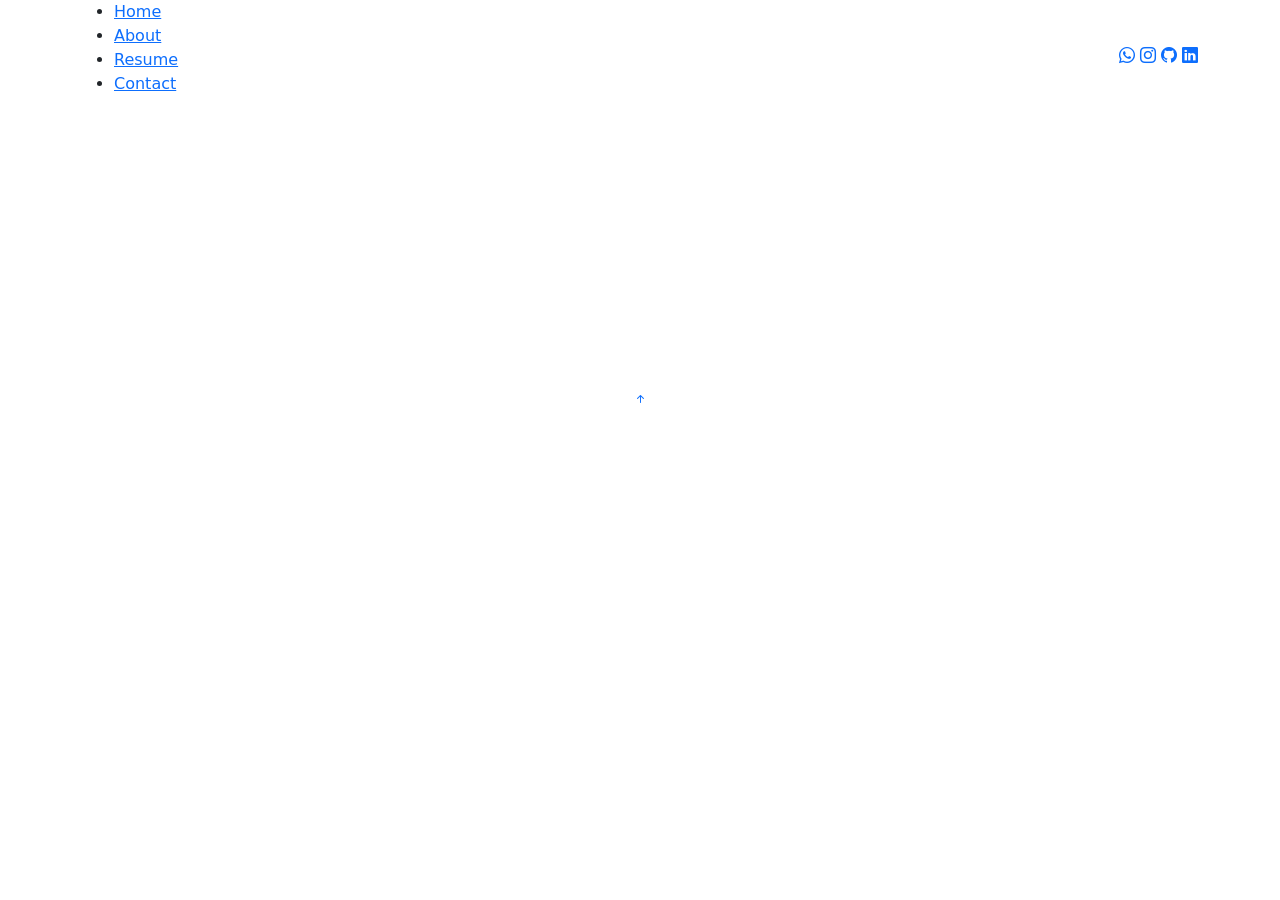
==== commit abca3edd: "Update header and image in index.html Removed commented logo section and updated image attributes." ====
--- a/index.html
+++ b/index.html
@@ -21,8 +21,6 @@
   <link href="assets/vendor/bootstrap/css/bootstrap.min.css" rel="stylesheet">
   <link href="assets/vendor/bootstrap-icons/bootstrap-icons.css" rel="stylesheet">
   <link href="assets/vendor/aos/aos.css" rel="stylesheet">
-  <link href="assets/vendor/swiper/swiper-bundle.min.css" rel="stylesheet">
-  <link href="assets/vendor/glightbox/css/glightbox.min.css" rel="stylesheet">
 
   <!-- Main CSS File -->
   <link href="assets/css/main.css" rel="stylesheet">
@@ -41,10 +39,7 @@
   <header id="header" class="header d-flex align-items-center light-background sticky-top">
     <div class="container position-relative d-flex align-items-center justify-content-between">
 
-      <!-- <a href="index.html" class="logo d-flex align-items-center me-auto me-xl-0">
-      <img src="assets/img/logo.webp" alt="">
-      <h1 class="sitename">FolioOne</h1> 
-    </a> -->
+      
 
       <nav id="navmenu" class="navmenu">
         <ul>
@@ -97,7 +92,14 @@
           <div class="col-lg-6 order-1 order-lg-2">
             <div class="hero-image" data-aos="zoom-in" data-aos-delay="300">
               <div class="image-wrapper">
-                <img src="assets/img/person/1.jpeg" alt="Sarah Mitchell" class="img-fluid">
+                <img
+                    src="assets/img/person/1.webp"
+                    alt="Sayanth M P"
+                    class="img-fluid"
+                    loading="eager"
+                    decoding="async"
+                    width="600"
+                    height="700">
                 
                 </div>
               </div>
@@ -124,19 +126,12 @@
 
   <!-- Vendor JS Files -->
   <script src="assets/vendor/bootstrap/js/bootstrap.bundle.min.js"></script>
-  <script src="assets/vendor/php-email-form/validate.js"></script>
   <script src="assets/vendor/aos/aos.js"></script>
-  <script src="assets/vendor/typed.js/typed.umd.js"></script>
   <script src="assets/vendor/waypoints/noframework.waypoints.js"></script>
-  <script src="assets/vendor/purecounter/purecounter_vanilla.js"></script>
-  <script src="assets/vendor/swiper/swiper-bundle.min.js"></script>
-  <script src="assets/vendor/imagesloaded/imagesloaded.pkgd.min.js"></script>
-  <script src="assets/vendor/isotope-layout/isotope.pkgd.min.js"></script>
-  <script src="assets/vendor/glightbox/js/glightbox.min.js"></script>
 
   <!-- Main JS File -->
   <script src="assets/js/main.js"></script>
 
 </body>
 
-</html>+</html>
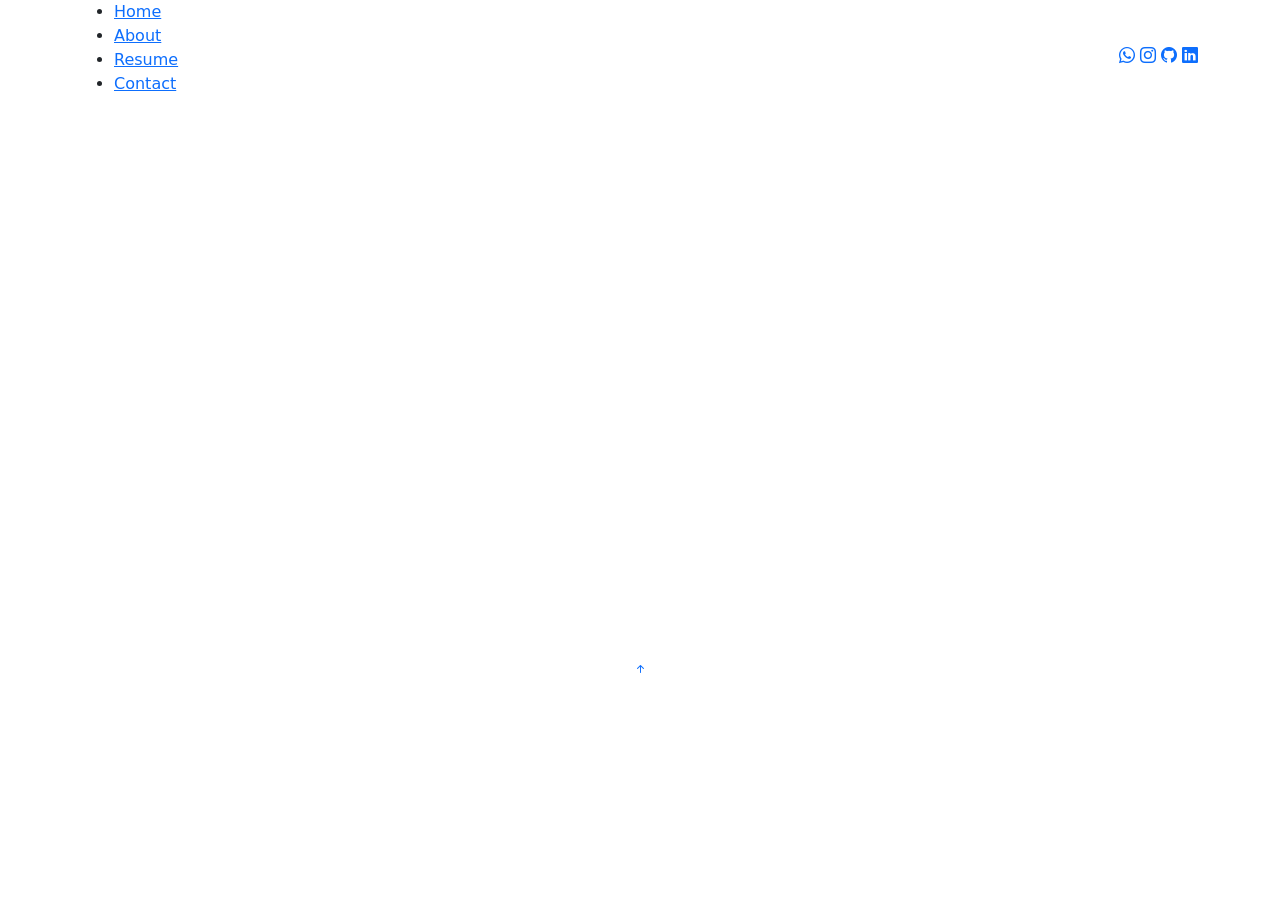
==== commit 60fdc4fa: "Update Google Fonts link for better performance" ====
--- a/index.html
+++ b/index.html
@@ -15,7 +15,7 @@
   <!-- Fonts -->
   <link href="https://fonts.googleapis.com" rel="preconnect">
   <link href="https://fonts.gstatic.com" rel="preconnect" crossorigin>
-  <link href="https://fonts.googleapis.com/css2?family=Roboto:ital,wght@0,100;0,300;0,400;0,500;0,700;0,900;1,100;1,300;1,400;1,500;1,700;1,900&family=Poppins:ital,wght@0,100;0,200;0,300;0,400;0,500;0,600;0,700;0,800;0,900;1,100;1,200;1,300;1,400;1,500;1,600;1,700;1,800;1,900&family=Raleway:ital,wght@0,100;0,200;0,300;0,400;0,500;0,600;0,700;0,800;0,900;1,100;1,200;1,300;1,400;1,500;1,600;1,700;1,800;1,900&display=swap" rel="stylesheet">
+  <link href="https://fonts.googleapis.com/css2?family=Roboto:wght@400;500;700&family=Poppins:wght@400;500;600&family=Raleway:wght@400;600;700&display=swap" rel="stylesheet">
 
   <!-- Vendor CSS Files -->
   <link href="assets/vendor/bootstrap/css/bootstrap.min.css" rel="stylesheet">
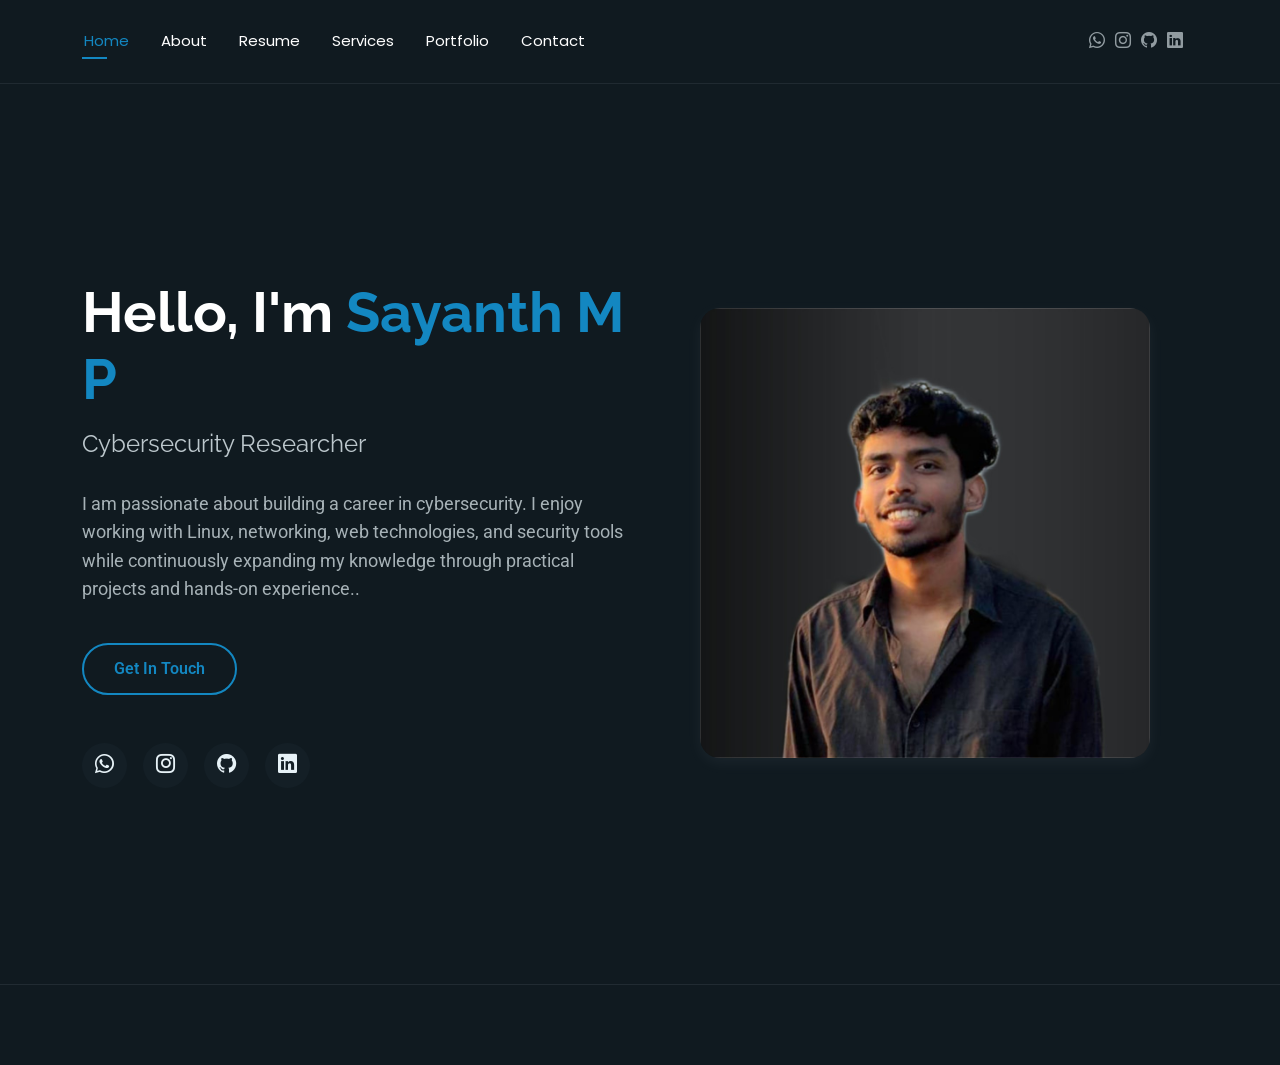
==== commit cc2acac9: "Add Services and Portfolio links to navigation" ====
--- a/index.html
+++ b/index.html
@@ -13,9 +13,10 @@
   <link href="assets/img/apple-touch-icon.png" rel="apple-touch-icon">
 
   <!-- Fonts -->
-  <link href="https://fonts.googleapis.com" rel="preconnect">
-  <link href="https://fonts.gstatic.com" rel="preconnect" crossorigin>
-  <link href="https://fonts.googleapis.com/css2?family=Roboto:wght@400;500;700&family=Poppins:wght@400;500;600&family=Raleway:wght@400;600;700&display=swap" rel="stylesheet">
+ <link rel="preconnect" href="https://fonts.googleapis.com">
+<link rel="preconnect" href="https://fonts.gstatic.com" crossorigin>
+
+<link href="https://fonts.googleapis.com/css2?family=Roboto:wght@400;500;700&family=Poppins:wght@400;500;600&family=Raleway:wght@400;600;700&display=swap" rel="stylesheet">
 
   <!-- Vendor CSS Files -->
   <link href="assets/vendor/bootstrap/css/bootstrap.min.css" rel="stylesheet">
@@ -46,7 +47,8 @@
           <li><a href="index.html" class="active">Home</a></li>
           <li><a href="about.html">About</a></li>
           <li><a href="resume.html">Resume</a></li>
-          
+           <li><a href="services.html">Services</a></li>
+          <li><a href="portfolio.html">Portfolio</a></li>
          
           
           <li><a href="contact.html">Contact</a></li>
--- a/assets/css/main.css
+++ b/assets/css/main.css
@@ -87,57 +87,6 @@
   font-family: var(--heading-font);
 }
 
-/* PHP Email Form Messages
-------------------------------*/
-.php-email-form .error-message {
-  display: none;
-  background: #df1529;
-  color: #ffffff;
-  text-align: left;
-  padding: 15px;
-  margin-bottom: 24px;
-  font-weight: 600;
-}
-
-.php-email-form .sent-message {
-  display: none;
-  color: #ffffff;
-  background: #059652;
-  text-align: center;
-  padding: 15px;
-  margin-bottom: 24px;
-  font-weight: 600;
-}
-
-.php-email-form .loading {
-  display: none;
-  background: var(--surface-color);
-  text-align: center;
-  padding: 15px;
-  margin-bottom: 24px;
-}
-
-.php-email-form .loading:before {
-  content: "";
-  display: inline-block;
-  border-radius: 50%;
-  width: 24px;
-  height: 24px;
-  margin: 0 10px -6px 0;
-  border: 3px solid var(--accent-color);
-  border-top-color: var(--surface-color);
-  animation: php-email-form-loading 1s linear infinite;
-}
-
-@keyframes php-email-form-loading {
-  0% {
-    transform: rotate(0deg);
-  }
-
-  100% {
-    transform: rotate(360deg);
-  }
-}
 
 /*--------------------------------------------------------------
 # Global Header
@@ -1231,166 +1180,6 @@
   width: 1px;
 }
 
-/*--------------------------------------------------------------
-# Stats Section
---------------------------------------------------------------*/
-.stats .avatars {
-  position: relative;
-}
-
-.stats .avatars img {
-  width: 60px;
-  height: 60px;
-  border: 3px solid var(--accent-color);
-  margin-right: -15px;
-  transition: transform 0.3s ease;
-}
-
-.stats .avatars img:hover {
-  transform: translateY(-5px);
-  z-index: 2;
-}
-
-.stats .counters h2 {
-  color: var(--heading-color);
-  font-size: 48px;
-  font-weight: 700;
-  margin-bottom: 10px;
-}
-
-.stats .counters h2 span {
-  display: inline-block;
-}
-
-.stats .counters p {
-  color: var(--default-color);
-  font-size: 18px;
-  margin: 0;
-  opacity: 0.9;
-}
-
-@media (max-width: 991px) {
-  .stats .row {
-    text-align: center;
-  }
-
-  .stats .avatars {
-    justify-content: center;
-    margin-bottom: 40px;
-  }
-
-  .stats .counters h2 {
-    font-size: 36px;
-  }
-
-  .stats .counters p {
-    font-size: 16px;
-  }
-
-  .stats .counters .col-md-4 {
-    margin-bottom: 30px;
-  }
-
-  .stats .counters .col-md-4:last-child {
-    margin-bottom: 0;
-  }
-}
-
-@media (max-width: 576px) {
-  .stats {
-    padding: 60px 0;
-  }
-
-  .stats .avatars {
-    flex-wrap: wrap;
-    justify-content: center;
-  }
-
-  .stats .avatars img {
-    margin: 0 -8px;
-  }
-}
-
-/*--------------------------------------------------------------
-# Testimonials Section
---------------------------------------------------------------*/
-.testimonials .testimonials-carousel,
-.testimonials .testimonials-slider {
-  overflow: hidden;
-}
-
-.testimonials .testimonial-item .testimonial-content {
-  border-left: 3px solid var(--accent-color);
-  padding-left: 30px;
-}
-
-.testimonials .testimonial-item .testimonial-img {
-  border-radius: 50%;
-  border: 4px solid var(--background-color);
-  margin: 0 auto;
-}
-
-.testimonials .testimonial-item h3 {
-  font-size: 20px;
-  font-weight: bold;
-  margin: 10px 0 5px 0;
-}
-
-.testimonials .testimonial-item h4 {
-  font-size: 14px;
-  color: color-mix(in srgb, var(--default-color), transparent 40%);
-  margin: 0 0 10px 0;
-}
-
-.testimonials .testimonial-item .stars i {
-  color: #ffc107;
-  margin: 0 1px;
-}
-
-.testimonials .testimonial-item .quote-icon-left,
-.testimonials .testimonial-item .quote-icon-right {
-  color: color-mix(in srgb, var(--accent-color), transparent 50%);
-  font-size: 26px;
-  line-height: 0;
-}
-
-.testimonials .testimonial-item .quote-icon-left {
-  display: inline-block;
-  left: -5px;
-  position: relative;
-}
-
-.testimonials .testimonial-item .quote-icon-right {
-  display: inline-block;
-  right: -5px;
-  position: relative;
-  top: 10px;
-  transform: scale(-1, -1);
-}
-
-.testimonials .testimonial-item p {
-  font-style: italic;
-}
-
-.testimonials .swiper-wrapper {
-  height: auto;
-}
-
-.testimonials .swiper-pagination {
-  margin-top: 30px;
-  position: relative;
-}
-
-.testimonials .swiper-pagination .swiper-pagination-bullet {
-  width: 12px;
-  height: 12px;
-  background-color: color-mix(in srgb, var(--default-color), transparent 85%);
-  opacity: 1;
-}
-
-.testimonials .swiper-pagination .swiper-pagination-bullet-active {
-  background-color: var(--accent-color);
-}
 
 /*--------------------------------------------------------------
 # Resume Section
@@ -1537,1164 +1326,6 @@
 }
 
 /*--------------------------------------------------------------
-# Services Section
---------------------------------------------------------------*/
-.services .service-item {
-  display: flex;
-  background-color: var(--surface-color);
-  border-radius: 12px;
-  padding: 2rem;
-  height: 100%;
-  position: relative;
-  overflow: hidden;
-  box-shadow: 0 5px 20px rgba(0, 0, 0, 0.03);
-  transition: all 0.4s ease;
-}
-
-.services .service-item::before {
-  content: "";
-  position: absolute;
-  left: 0;
-  top: 0;
-  height: 100%;
-  width: 4px;
-  background-color: var(--accent-color);
-  transform: scaleY(0);
-  transform-origin: bottom;
-  transition: transform 0.4s cubic-bezier(0.65, 0, 0.35, 1);
-}
-
-.services .service-item:hover {
-  box-shadow: 0 10px 30px rgba(0, 0, 0, 0.08);
-  transform: translateY(-5px);
-}
-
-.services .service-item:hover::before {
-  transform: scaleY(1);
-}
-
-.services .service-item:hover .service-icon {
-  background-color: var(--accent-color);
-  color: var(--contrast-color);
-  transform: rotateY(180deg);
-}
-
-.services .service-item:hover .service-icon i {
-  transform: rotateY(180deg);
-}
-
-.services .service-item:hover .service-link i {
-  transform: translateX(5px);
-}
-
-.services .service-icon {
-  flex-shrink: 0;
-  width: 70px;
-  height: 70px;
-  border-radius: 12px;
-  background-color: color-mix(in srgb, var(--accent-color), transparent 90%);
-  color: var(--accent-color);
-  display: flex;
-  align-items: center;
-  justify-content: center;
-  margin-right: 1.5rem;
-  transition: all 0.5s ease;
-}
-
-.services .service-icon i {
-  font-size: 2rem;
-  transition: transform 0.5s ease;
-}
-
-.services .service-content {
-  flex-grow: 1;
-}
-
-.services .service-content h3 {
-  font-size: 1.4rem;
-  margin-bottom: 1rem;
-  font-weight: 700;
-  color: var(--heading-color);
-}
-
-.services .service-content p {
-  margin-bottom: 1.25rem;
-  color: color-mix(in srgb, var(--default-color), transparent 20%);
-}
-
-.services .service-link {
-  display: inline-flex;
-  align-items: center;
-  color: var(--accent-color);
-  font-weight: 600;
-  text-decoration: none;
-  transition: color 0.3s ease;
-}
-
-.services .service-link span {
-  margin-right: 0.5rem;
-}
-
-.services .service-link i {
-  transition: transform 0.3s ease;
-}
-
-.services .service-link:hover {
-  color: color-mix(in srgb, var(--accent-color), transparent 25%);
-}
-
-@media (max-width: 767.98px) {
-  .services .service-item {
-    padding: 1.5rem;
-    margin-bottom: 1rem;
-  }
-
-  .services .service-icon {
-    width: 60px;
-    height: 60px;
-    margin-right: 1rem;
-  }
-
-  .services .service-icon i {
-    font-size: 1.5rem;
-  }
-
-  .services .service-content h3 {
-    font-size: 1.2rem;
-    margin-bottom: 0.75rem;
-  }
-
-  .services .service-content p {
-    margin-bottom: 1rem;
-    font-size: 0.95rem;
-  }
-}
-
-@media (max-width: 575.98px) {
-  .services .service-item {
-    flex-direction: column;
-    text-align: center;
-  }
-
-  .services .service-item::before {
-    width: 100%;
-    height: 4px;
-    transform: scaleX(0);
-    transform-origin: left;
-  }
-
-  .services .service-item:hover::before {
-    transform: scaleX(1);
-  }
-
-  .services .service-icon {
-    margin-right: 0;
-    margin-bottom: 1.25rem;
-  }
-
-  .services .service-link {
-    justify-content: center;
-  }
-}
-
-/*--------------------------------------------------------------
-# Service Details Section
---------------------------------------------------------------*/
-.service-details .service-hero {
-  margin-bottom: 4rem;
-}
-
-.service-details .service-hero .service-meta {
-  display: flex;
-  align-items: center;
-  gap: 1rem;
-  margin-bottom: 1.5rem;
-}
-
-.service-details .service-hero .service-meta .service-category {
-  background: color-mix(in srgb, var(--accent-color), transparent 85%);
-  color: var(--accent-color);
-  padding: 0.5rem 1rem;
-  border-radius: 20px;
-  font-size: 0.85rem;
-  font-weight: 500;
-  letter-spacing: 0.5px;
-}
-
-.service-details .service-hero .service-meta .reading-time {
-  color: color-mix(in srgb, var(--default-color), transparent 50%);
-  font-size: 0.9rem;
-  font-weight: 300;
-}
-
-.service-details .service-hero h1 {
-  font-size: 3.5rem;
-  font-weight: 300;
-  line-height: 1.2;
-  margin-bottom: 1.5rem;
-  color: var(--heading-color);
-  letter-spacing: -0.02em;
-}
-
-.service-details .service-hero .service-description {
-  font-size: 1.25rem;
-  line-height: 1.7;
-  color: color-mix(in srgb, var(--default-color), transparent 25%);
-  font-weight: 300;
-  margin: 0;
-}
-
-.service-details .service-visual {
-  margin-bottom: 4rem;
-  overflow: hidden;
-  border-radius: 4px;
-}
-
-.service-details .service-visual img {
-  width: 100%;
-  height: 400px;
-  object-fit: cover;
-  transition: transform 0.5s ease;
-}
-
-.service-details .service-visual img:hover {
-  transform: scale(1.02);
-}
-
-.service-details .service-narrative {
-  margin-bottom: 5rem;
-}
-
-.service-details .service-narrative h3 {
-  font-size: 2rem;
-  font-weight: 300;
-  margin-bottom: 2rem;
-  color: var(--heading-color);
-  letter-spacing: -0.01em;
-}
-
-.service-details .service-narrative p {
-  font-size: 1.1rem;
-  line-height: 1.8;
-  margin-bottom: 2rem;
-  color: var(--default-color);
-  font-weight: 300;
-}
-
-.service-details .benefits-grid {
-  display: grid;
-  grid-template-columns: repeat(auto-fit, minmax(280px, 1fr));
-  gap: 2.5rem;
-  margin-top: 3rem;
-}
-
-.service-details .benefits-grid .benefit-card {
-  text-align: center;
-  padding: 0;
-}
-
-.service-details .benefits-grid .benefit-card .benefit-icon {
-  width: 60px;
-  height: 60px;
-  background: color-mix(in srgb, var(--accent-color), transparent 90%);
-  border-radius: 50%;
-  display: flex;
-  align-items: center;
-  justify-content: center;
-  margin: 0 auto 1.5rem;
-  transition: all 0.3s ease;
-}
-
-.service-details .benefits-grid .benefit-card .benefit-icon i {
-  font-size: 1.5rem;
-  color: var(--accent-color);
-}
-
-.service-details .benefits-grid .benefit-card:hover .benefit-icon {
-  background: var(--accent-color);
-  transform: translateY(-2px);
-}
-
-.service-details .benefits-grid .benefit-card:hover .benefit-icon i {
-  color: var(--contrast-color);
-}
-
-.service-details .benefits-grid .benefit-card h4 {
-  font-size: 1.2rem;
-  font-weight: 400;
-  margin-bottom: 1rem;
-  color: var(--heading-color);
-}
-
-.service-details .benefits-grid .benefit-card p {
-  font-size: 1rem;
-  line-height: 1.6;
-  color: color-mix(in srgb, var(--default-color), transparent 30%);
-  margin: 0;
-}
-
-.service-details .timeline-section {
-  margin-bottom: 4rem;
-}
-
-.service-details .timeline-section h3 {
-  font-size: 2rem;
-  font-weight: 300;
-  margin-bottom: 3rem;
-  color: var(--heading-color);
-  letter-spacing: -0.01em;
-}
-
-.service-details .timeline-section .timeline {
-  position: relative;
-}
-
-.service-details .timeline-section .timeline::before {
-  content: "";
-  position: absolute;
-  left: 30px;
-  top: 0;
-  bottom: 0;
-  width: 1px;
-  background: color-mix(in srgb, var(--default-color), transparent 85%);
-}
-
-.service-details .timeline-section .timeline .timeline-item {
-  position: relative;
-  padding-left: 80px;
-  margin-bottom: 3rem;
-}
-
-.service-details .timeline-section .timeline .timeline-item:last-child {
-  margin-bottom: 0;
-}
-
-.service-details .timeline-section .timeline .timeline-item .timeline-marker {
-  position: absolute;
-  left: 0;
-  top: 0;
-  width: 60px;
-  height: 60px;
-  background: var(--surface-color);
-  border: 2px solid color-mix(in srgb, var(--accent-color), transparent 70%);
-  border-radius: 50%;
-  display: flex;
-  align-items: center;
-  justify-content: center;
-  z-index: 1;
-}
-
-.service-details .timeline-section .timeline .timeline-item .timeline-marker span {
-  font-size: 1.2rem;
-  font-weight: 500;
-  color: var(--accent-color);
-}
-
-.service-details .timeline-section .timeline .timeline-item .timeline-content h4 {
-  font-size: 1.3rem;
-  font-weight: 400;
-  margin-bottom: 0.75rem;
-  color: var(--heading-color);
-}
-
-.service-details .timeline-section .timeline .timeline-item .timeline-content p {
-  font-size: 1rem;
-  line-height: 1.6;
-  margin-bottom: 0.5rem;
-  color: var(--default-color);
-}
-
-.service-details .timeline-section .timeline .timeline-item .timeline-content small {
-  color: color-mix(in srgb, var(--default-color), transparent 40%);
-  font-size: 0.9rem;
-  font-weight: 500;
-}
-
-.service-details .service-sidebar {
-  padding-left: 2rem;
-}
-
-@media (max-width: 992px) {
-  .service-details .service-sidebar {
-    padding-left: 0;
-    margin-top: 4rem;
-  }
-}
-
-.service-details .overview-card,
-.service-details .success-story,
-.service-details .consultation-form {
-  background: var(--surface-color);
-  border-radius: 8px;
-  padding: 2.5rem;
-  margin-bottom: 2.5rem;
-  border: 1px solid color-mix(in srgb, var(--default-color), transparent 93%);
-  transition: all 0.3s ease;
-}
-
-.service-details .overview-card:hover,
-.service-details .success-story:hover,
-.service-details .consultation-form:hover {
-  border-color: color-mix(in srgb, var(--accent-color), transparent 80%);
-}
-
-.service-details .overview-card .overview-header h4 {
-  font-size: 1.4rem;
-  font-weight: 400;
-  margin-bottom: 2rem;
-  color: var(--heading-color);
-}
-
-.service-details .overview-card .overview-stats {
-  display: grid;
-  grid-template-columns: repeat(3, 1fr);
-  gap: 1.5rem;
-  margin-bottom: 2rem;
-}
-
-.service-details .overview-card .overview-stats .stat-item {
-  text-align: center;
-}
-
-.service-details .overview-card .overview-stats .stat-item .stat-number {
-  font-size: 2rem;
-  font-weight: 300;
-  color: var(--accent-color);
-  line-height: 1;
-  margin-bottom: 0.5rem;
-}
-
-.service-details .overview-card .overview-stats .stat-item .stat-label {
-  font-size: 0.85rem;
-  color: color-mix(in srgb, var(--default-color), transparent 40%);
-  font-weight: 500;
-  text-transform: uppercase;
-  letter-spacing: 0.5px;
-}
-
-.service-details .overview-card .overview-details {
-  border-top: 1px solid color-mix(in srgb, var(--default-color), transparent 90%);
-  padding-top: 1.5rem;
-}
-
-.service-details .overview-card .overview-details .detail-row {
-  display: flex;
-  justify-content: space-between;
-  align-items: center;
-  margin-bottom: 1rem;
-}
-
-.service-details .overview-card .overview-details .detail-row:last-child {
-  margin-bottom: 0;
-}
-
-.service-details .overview-card .overview-details .detail-row .detail-label {
-  font-size: 0.95rem;
-  color: color-mix(in srgb, var(--default-color), transparent 30%);
-  font-weight: 400;
-}
-
-.service-details .overview-card .overview-details .detail-row .detail-value {
-  font-size: 0.95rem;
-  color: var(--heading-color);
-  font-weight: 500;
-}
-
-.service-details .success-story .story-quote p {
-  font-size: 1.1rem;
-  line-height: 1.7;
-  color: color-mix(in srgb, var(--default-color), transparent 20%);
-  font-style: italic;
-  margin-bottom: 2rem;
-}
-
-.service-details .success-story .story-author {
-  display: flex;
-  align-items: center;
-  gap: 1rem;
-  margin-bottom: 1.5rem;
-}
-
-.service-details .success-story .story-author .author-avatar {
-  width: 50px;
-  height: 50px;
-  border-radius: 50%;
-  object-fit: cover;
-}
-
-.service-details .success-story .story-author .author-details h5 {
-  font-size: 1rem;
-  font-weight: 500;
-  margin-bottom: 0.25rem;
-  color: var(--heading-color);
-}
-
-.service-details .success-story .story-author .author-details span {
-  display: block;
-  font-size: 0.9rem;
-  color: color-mix(in srgb, var(--default-color), transparent 40%);
-  margin-bottom: 0.25rem;
-}
-
-.service-details .success-story .story-author .author-details small {
-  font-size: 0.8rem;
-  color: color-mix(in srgb, var(--default-color), transparent 50%);
-}
-
-.service-details .success-story .story-metrics {
-  display: grid;
-  grid-template-columns: repeat(2, 1fr);
-  gap: 1rem;
-  padding-top: 1.5rem;
-  border-top: 1px solid color-mix(in srgb, var(--default-color), transparent 90%);
-}
-
-.service-details .success-story .story-metrics .metric {
-  text-align: center;
-}
-
-.service-details .success-story .story-metrics .metric .metric-value {
-  font-size: 1.5rem;
-  font-weight: 500;
-  color: var(--accent-color);
-  display: block;
-  margin-bottom: 0.25rem;
-}
-
-.service-details .success-story .story-metrics .metric .metric-label {
-  font-size: 0.8rem;
-  color: color-mix(in srgb, var(--default-color), transparent 40%);
-  text-transform: uppercase;
-  letter-spacing: 0.5px;
-}
-
-.service-details .consultation-form .form-header {
-  margin-bottom: 2rem;
-}
-
-.service-details .consultation-form .form-header h4 {
-  font-size: 1.4rem;
-  font-weight: 400;
-  margin-bottom: 0.75rem;
-  color: var(--heading-color);
-}
-
-.service-details .consultation-form .form-header p {
-  font-size: 0.95rem;
-  line-height: 1.6;
-  color: color-mix(in srgb, var(--default-color), transparent 30%);
-  margin: 0;
-}
-
-.service-details .consultation-form .form-group {
-  margin-bottom: 1.5rem;
-}
-
-.service-details .consultation-form .form-input {
-  width: 100%;
-  padding: 1rem;
-  border: 1px solid color-mix(in srgb, var(--default-color), transparent 85%);
-  border-radius: 4px;
-  font-size: 0.95rem;
-  transition: all 0.3s ease;
-  background: transparent;
-}
-
-.service-details .consultation-form .form-input:focus {
-  outline: none;
-  border-color: var(--accent-color);
-  box-shadow: 0 0 0 3px color-mix(in srgb, var(--accent-color), transparent 90%);
-}
-
-.service-details .consultation-form input[type=text],
-.service-details .consultation-form input[type=email],
-.service-details .consultation-form input[type=tel],
-.service-details .consultation-form select,
-.service-details .consultation-form textarea {
-  color: var(--default-color);
-  background-color: var(--surface-color);
-  font-size: 14px;
-  border-color: color-mix(in srgb, var(--default-color), transparent 80%);
-}
-
-.service-details .consultation-form input[type=text]:focus,
-.service-details .consultation-form input[type=email]:focus,
-.service-details .consultation-form input[type=tel]:focus,
-.service-details .consultation-form select:focus,
-.service-details .consultation-form textarea:focus {
-  border-color: var(--accent-color);
-}
-
-.service-details .consultation-form input[type=text]::placeholder,
-.service-details .consultation-form input[type=email]::placeholder,
-.service-details .consultation-form input[type=tel]::placeholder,
-.service-details .consultation-form select::placeholder,
-.service-details .consultation-form textarea::placeholder {
-  color: color-mix(in srgb, var(--default-color), transparent 70%);
-}
-
-.service-details .consultation-form .btn-consultation {
-  background: var(--accent-color);
-  color: var(--contrast-color);
-  border: none;
-  padding: 1rem 2rem;
-  border-radius: 4px;
-  font-size: 0.95rem;
-  font-weight: 500;
-  width: 100%;
-  display: flex;
-  align-items: center;
-  justify-content: center;
-  gap: 0.5rem;
-  transition: all 0.3s ease;
-  text-transform: none;
-}
-
-.service-details .consultation-form .btn-consultation:hover {
-  background: color-mix(in srgb, var(--accent-color), transparent 10%);
-  transform: translateY(-1px);
-}
-
-.service-details .consultation-form .btn-consultation i {
-  font-size: 0.9rem;
-}
-
-@media (max-width: 768px) {
-  .service-details .service-hero h1 {
-    font-size: 2.5rem;
-  }
-
-  .service-details .service-hero .service-description {
-    font-size: 1.1rem;
-  }
-
-  .service-details .service-visual img {
-    height: 250px;
-  }
-
-  .service-details .benefits-grid {
-    grid-template-columns: 1fr;
-    gap: 2rem;
-  }
-
-  .service-details .timeline-section .timeline::before {
-    left: 20px;
-  }
-
-  .service-details .timeline-section .timeline .timeline-item {
-    padding-left: 60px;
-  }
-
-  .service-details .timeline-section .timeline .timeline-item .timeline-marker {
-    width: 40px;
-    height: 40px;
-  }
-
-  .service-details .timeline-section .timeline .timeline-item .timeline-marker span {
-    font-size: 1rem;
-  }
-
-  .service-details .overview-card .overview-stats {
-    grid-template-columns: 1fr;
-    gap: 1rem;
-  }
-}
-
-/*--------------------------------------------------------------
-# Portfolio Section
---------------------------------------------------------------*/
-.portfolio .portfolio-filters {
-  display: flex;
-  justify-content: center;
-  flex-wrap: wrap;
-  gap: 10px;
-  margin-bottom: 30px;
-  padding: 0;
-  list-style: none;
-}
-
-.portfolio .portfolio-filters li {
-  padding: 8px 20px;
-  font-size: 0.95rem;
-  font-weight: 500;
-  border-radius: 30px;
-  cursor: pointer;
-  transition: all 0.3s ease;
-  background-color: color-mix(in srgb, var(--accent-color), transparent 90%);
-  color: var(--accent-color);
-}
-
-.portfolio .portfolio-filters li:hover {
-  background-color: color-mix(in srgb, var(--accent-color), transparent 80%);
-}
-
-.portfolio .portfolio-filters li.filter-active {
-  background-color: var(--accent-color);
-  color: var(--contrast-color);
-}
-
-.portfolio .portfolio-card {
-  background-color: var(--surface-color);
-  border-radius: 10px;
-  overflow: hidden;
-  box-shadow: 0 5px 15px rgba(0, 0, 0, 0.05);
-  margin-bottom: 30px;
-  transition: all 0.3s ease;
-}
-
-.portfolio .portfolio-card:hover {
-  transform: translateY(-10px);
-  box-shadow: 0 10px 30px rgba(0, 0, 0, 0.1);
-}
-
-.portfolio .portfolio-card:hover .portfolio-img .portfolio-overlay {
-  opacity: 1;
-}
-
-.portfolio .portfolio-card:hover .portfolio-img img {
-  transform: scale(1.1);
-}
-
-.portfolio .portfolio-card .portfolio-img {
-  position: relative;
-  overflow: hidden;
-}
-
-.portfolio .portfolio-card .portfolio-img img {
-  width: 100%;
-  height: auto;
-  transition: transform 0.5s ease;
-}
-
-.portfolio .portfolio-card .portfolio-img .portfolio-overlay {
-  position: absolute;
-  top: 0;
-  left: 0;
-  width: 100%;
-  height: 100%;
-  background: rgba(0, 0, 0, 0.6);
-  display: flex;
-  align-items: center;
-  justify-content: center;
-  gap: 15px;
-  opacity: 0;
-  transition: all 0.3s ease;
-}
-
-.portfolio .portfolio-card .portfolio-img .portfolio-overlay a {
-  width: 45px;
-  height: 45px;
-  background-color: var(--accent-color);
-  color: var(--contrast-color);
-  border-radius: 50%;
-  display: flex;
-  align-items: center;
-  justify-content: center;
-  font-size: 1.2rem;
-  transition: all 0.3s ease;
-}
-
-.portfolio .portfolio-card .portfolio-img .portfolio-overlay a:hover {
-  background-color: color-mix(in srgb, var(--accent-color), #fff 20%);
-  transform: translateY(-5px);
-}
-
-.portfolio .portfolio-card .portfolio-info {
-  padding: 20px;
-}
-
-.portfolio .portfolio-card .portfolio-info h4 {
-  font-size: 1.2rem;
-  font-weight: 700;
-  margin-bottom: 5px;
-  color: var(--heading-color);
-}
-
-.portfolio .portfolio-card .portfolio-info p {
-  font-size: 0.9rem;
-  color: var(--default-color);
-  margin-bottom: 10px;
-}
-
-.portfolio .portfolio-card .portfolio-info .portfolio-tags {
-  display: flex;
-  flex-wrap: wrap;
-  gap: 8px;
-}
-
-.portfolio .portfolio-card .portfolio-info .portfolio-tags span {
-  font-size: 0.8rem;
-  padding: 4px 12px;
-  border-radius: 20px;
-  background-color: color-mix(in srgb, var(--accent-color), transparent 90%);
-  color: var(--accent-color);
-}
-
-.portfolio .btn-primary {
-  background-color: var(--accent-color);
-  border-color: var(--accent-color);
-  color: var(--contrast-color);
-  padding: 12px 30px;
-  font-weight: 600;
-  border-radius: 5px;
-  transition: all 0.3s ease;
-}
-
-.portfolio .btn-primary:hover {
-  background-color: color-mix(in srgb, var(--accent-color), #000 10%);
-  border-color: color-mix(in srgb, var(--accent-color), #000 10%);
-  transform: translateY(-3px);
-  box-shadow: 0 5px 15px rgba(0, 0, 0, 0.1);
-}
-
-/*--------------------------------------------------------------
-# Portfolio Details Section
---------------------------------------------------------------*/
-.portfolio-details {
-  --section-spacing: 2.5rem;
-}
-
-.portfolio-details .portfolio-details-media {
-  position: relative;
-}
-
-.portfolio-details .portfolio-details-media .main-image {
-  margin-bottom: 1rem;
-  border-radius: 20px;
-  overflow: hidden;
-  box-shadow: 0 10px 30px rgba(0, 0, 0, 0.08);
-}
-
-.portfolio-details .portfolio-details-media .main-image .portfolio-details-slider {
-  position: relative;
-}
-
-.portfolio-details .portfolio-details-media .main-image .portfolio-details-slider .swiper-wrapper {
-  height: auto !important;
-}
-
-.portfolio-details .portfolio-details-media .main-image .portfolio-details-slider .swiper-slide img {
-  aspect-ratio: 3/2;
-  object-fit: cover;
-  width: 100%;
-}
-
-.portfolio-details .portfolio-details-media .main-image .portfolio-details-slider .swiper-button-next,
-.portfolio-details .portfolio-details-media .main-image .portfolio-details-slider .swiper-button-prev {
-  background-color: var(--contrast-color);
-  width: 40px;
-  height: 40px;
-  border-radius: 50%;
-  transition: all 0.3s ease;
-}
-
-.portfolio-details .portfolio-details-media .main-image .portfolio-details-slider .swiper-button-next:after,
-.portfolio-details .portfolio-details-media .main-image .portfolio-details-slider .swiper-button-prev:after {
-  font-size: 16px;
-  color: var(--accent-color);
-  font-weight: bold;
-}
-
-.portfolio-details .portfolio-details-media .main-image .portfolio-details-slider .swiper-button-next:hover,
-.portfolio-details .portfolio-details-media .main-image .portfolio-details-slider .swiper-button-prev:hover {
-  background-color: var(--accent-color);
-}
-
-.portfolio-details .portfolio-details-media .main-image .portfolio-details-slider .swiper-button-next:hover:after,
-.portfolio-details .portfolio-details-media .main-image .portfolio-details-slider .swiper-button-prev:hover:after {
-  color: var(--contrast-color);
-}
-
-.portfolio-details .portfolio-details-media .thumbnail-grid img {
-  height: 80px;
-  object-fit: cover;
-  border-radius: 8px;
-  cursor: pointer;
-  transition: all 0.3s ease;
-  box-shadow: 0 4px 10px rgba(0, 0, 0, 0.05);
-}
-
-.portfolio-details .portfolio-details-media .thumbnail-grid img:hover {
-  transform: translateY(-5px);
-  box-shadow: 0 8px 15px rgba(0, 0, 0, 0.1);
-}
-
-.portfolio-details .portfolio-details-media .tech-stack-badges {
-  display: flex;
-  flex-wrap: wrap;
-  gap: 10px;
-  margin-top: 1.5rem;
-}
-
-.portfolio-details .portfolio-details-media .tech-stack-badges span {
-  display: inline-block;
-  padding: 6px 12px;
-  font-size: 13px;
-  font-weight: 500;
-  border-radius: 20px;
-  background-color: color-mix(in srgb, var(--heading-color), transparent 85%);
-  color: var(--heading-color);
-  transition: all 0.3s ease;
-}
-
-.portfolio-details .portfolio-details-media .tech-stack-badges span:hover {
-  background-color: color-mix(in srgb, var(--heading-color), transparent 70%);
-  transform: translateY(-2px);
-}
-
-.portfolio-details .portfolio-details-content {
-  padding: 0 0 0 2rem;
-  height: 100%;
-  display: flex;
-  flex-direction: column;
-}
-
-.portfolio-details .portfolio-details-content .project-meta {
-  display: flex;
-  flex-wrap: wrap;
-  justify-content: space-between;
-  margin-bottom: 1.5rem;
-}
-
-.portfolio-details .portfolio-details-content .project-meta .badge-wrapper .project-badge {
-  display: inline-block;
-  padding: 8px 16px;
-  background-color: color-mix(in srgb, var(--accent-color), transparent 90%);
-  color: var(--accent-color);
-  border-radius: 30px;
-  font-weight: 600;
-  font-size: 14px;
-}
-
-.portfolio-details .portfolio-details-content .project-meta .date-client {
-  display: flex;
-  gap: 1.5rem;
-}
-
-.portfolio-details .portfolio-details-content .project-meta .date-client .meta-item {
-  display: flex;
-  align-items: center;
-  font-size: 14px;
-  color: color-mix(in srgb, var(--default-color), transparent 30%);
-}
-
-.portfolio-details .portfolio-details-content .project-meta .date-client .meta-item i {
-  margin-right: 6px;
-  color: var(--accent-color);
-}
-
-.portfolio-details .portfolio-details-content .project-title {
-  font-size: 2.2rem;
-  margin-bottom: 1rem;
-  font-weight: 700;
-  line-height: 1.2;
-  color: var(--heading-color);
-}
-
-.portfolio-details .portfolio-details-content .project-website {
-  display: flex;
-  align-items: center;
-  margin-bottom: 1.5rem;
-}
-
-.portfolio-details .portfolio-details-content .project-website i {
-  font-size: 22px;
-  color: var(--accent-color);
-  margin-right: 8px;
-}
-
-.portfolio-details .portfolio-details-content .project-website a {
-  font-weight: 500;
-  transition: all 0.3s;
-}
-
-.portfolio-details .portfolio-details-content .project-website a:hover {
-  letter-spacing: 0.5px;
-}
-
-.portfolio-details .portfolio-details-content .project-overview {
-  margin-bottom: var(--section-spacing);
-}
-
-.portfolio-details .portfolio-details-content .project-overview .lead {
-  font-size: 1.1rem;
-  line-height: 1.7;
-  color: color-mix(in srgb, var(--default-color), transparent 15%);
-  margin-bottom: 1.5rem;
-}
-
-.portfolio-details .portfolio-details-content .project-overview .project-accordion .accordion-item {
-  border: none;
-  background: none;
-  margin-bottom: 10px;
-}
-
-.portfolio-details .portfolio-details-content .project-overview .project-accordion .accordion-item .accordion-header .accordion-button {
-  padding: 1rem;
-  font-weight: 600;
-  font-size: 1rem;
-  color: var(--heading-color);
-  background-color: color-mix(in srgb, var(--surface-color), transparent 70%);
-  border-radius: 8px !important;
-  box-shadow: none;
-}
-
-.portfolio-details .portfolio-details-content .project-overview .project-accordion .accordion-item .accordion-header .accordion-button:not(.collapsed) {
-  background-color: var(--surface-color);
-  color: var(--accent-color);
-  border-bottom-left-radius: 0 !important;
-  border-bottom-right-radius: 0 !important;
-  box-shadow: 0 4px 10px rgba(0, 0, 0, 0.03);
-}
-
-.portfolio-details .portfolio-details-content .project-overview .project-accordion .accordion-item .accordion-header .accordion-button:not(.collapsed) i {
-  color: var(--accent-color);
-}
-
-.portfolio-details .portfolio-details-content .project-overview .project-accordion .accordion-item .accordion-header .accordion-button::after {
-  background-size: 14px;
-  width: 14px;
-  height: 14px;
-}
-
-.portfolio-details .portfolio-details-content .project-overview .project-accordion .accordion-item .accordion-header .accordion-button i {
-  font-size: 1.1rem;
-}
-
-.portfolio-details .portfolio-details-content .project-overview .project-accordion .accordion-item .accordion-body {
-  padding: 1rem;
-  background-color: var(--surface-color);
-  border-bottom-left-radius: 8px;
-  border-bottom-right-radius: 8px;
-}
-
-.portfolio-details .portfolio-details-content .project-overview .project-accordion .accordion-item .accordion-body p {
-  margin-bottom: 0;
-  color: color-mix(in srgb, var(--default-color), transparent 25%);
-  line-height: 1.6;
-}
-
-.portfolio-details .portfolio-details-content .project-features {
-  margin-bottom: var(--section-spacing);
-}
-
-.portfolio-details .portfolio-details-content .project-features h3 {
-  display: flex;
-  align-items: center;
-  font-size: 1.25rem;
-  margin-bottom: 1.2rem;
-}
-
-.portfolio-details .portfolio-details-content .project-features h3 i {
-  margin-right: 10px;
-  color: var(--accent-color);
-  font-size: 1.1em;
-}
-
-.portfolio-details .portfolio-details-content .project-features .feature-list {
-  list-style: none;
-  padding-left: 0;
-}
-
-.portfolio-details .portfolio-details-content .project-features .feature-list li {
-  display: flex;
-  align-items: center;
-  padding: 8px 0;
-  font-size: 15px;
-  color: color-mix(in srgb, var(--default-color), transparent 15%);
-}
-
-.portfolio-details .portfolio-details-content .project-features .feature-list li i {
-  color: var(--accent-color);
-  margin-right: 10px;
-  font-size: 1.1em;
-}
-
-.portfolio-details .portfolio-details-content .cta-buttons {
-  display: flex;
-  flex-wrap: wrap;
-  gap: 1rem;
-  margin-top: auto;
-}
-
-.portfolio-details .portfolio-details-content .cta-buttons .btn-view-project {
-  padding: 12px 28px;
-  background-color: var(--accent-color);
-  color: var(--contrast-color);
-  border-radius: 30px;
-  font-weight: 500;
-  transition: all 0.3s ease;
-}
-
-.portfolio-details .portfolio-details-content .cta-buttons .btn-view-project:hover {
-  background-color: color-mix(in srgb, var(--accent-color), black 15%);
-  transform: translateY(-3px);
-  box-shadow: 0 8px 15px rgba(0, 0, 0, 0.1);
-}
-
-.portfolio-details .portfolio-details-content .cta-buttons .btn-next-project {
-  padding: 12px 28px;
-  background-color: color-mix(in srgb, var(--heading-color), transparent 90%);
-  color: var(--heading-color);
-  border-radius: 30px;
-  font-weight: 500;
-  transition: all 0.3s ease;
-  display: flex;
-  align-items: center;
-  gap: 8px;
-}
-
-.portfolio-details .portfolio-details-content .cta-buttons .btn-next-project i {
-  transition: transform 0.3s ease;
-}
-
-.portfolio-details .portfolio-details-content .cta-buttons .btn-next-project:hover {
-  background-color: color-mix(in srgb, var(--heading-color), transparent 80%);
-}
-
-.portfolio-details .portfolio-details-content .cta-buttons .btn-next-project:hover i {
-  transform: translateX(3px);
-}
-
-@media (max-width: 1199.98px) {
-  .portfolio-details .portfolio-details-content {
-    padding-left: 1rem;
-  }
-}
-
-@media (max-width: 991.98px) {
-  .portfolio-details .portfolio-details-content {
-    padding: 2rem 0 0 0;
-  }
-
-  .portfolio-details .portfolio-details-content .cta-buttons {
-    margin-top: 2rem;
-  }
-}
-
-@media (max-width: 767.98px) {
-  .portfolio-details .project-meta {
-    flex-direction: column;
-    gap: 1rem;
-  }
-
-  .portfolio-details .project-meta .date-client {
-    flex-direction: column;
-    gap: 0.5rem;
-  }
-
-  .portfolio-details .cta-buttons {
-    flex-direction: column;
-    width: 100%;
-  }
-
-  .portfolio-details .cta-buttons a {
-    width: 100%;
-    text-align: center;
-  }
-}
-
-/*--------------------------------------------------------------
 # Contact Section
 --------------------------------------------------------------*/
 .contact .info-box {
@@ -2846,10 +1477,3 @@
 .contact .contact-form .btn:hover {
   background-color: color-mix(in srgb, var(--surface-color), transparent 70%);
 }
-
-/*--------------------------------------------------------------
-# Starter Section Section
---------------------------------------------------------------*/
-.starter-section {
-  /* Add your styles here */
-}
